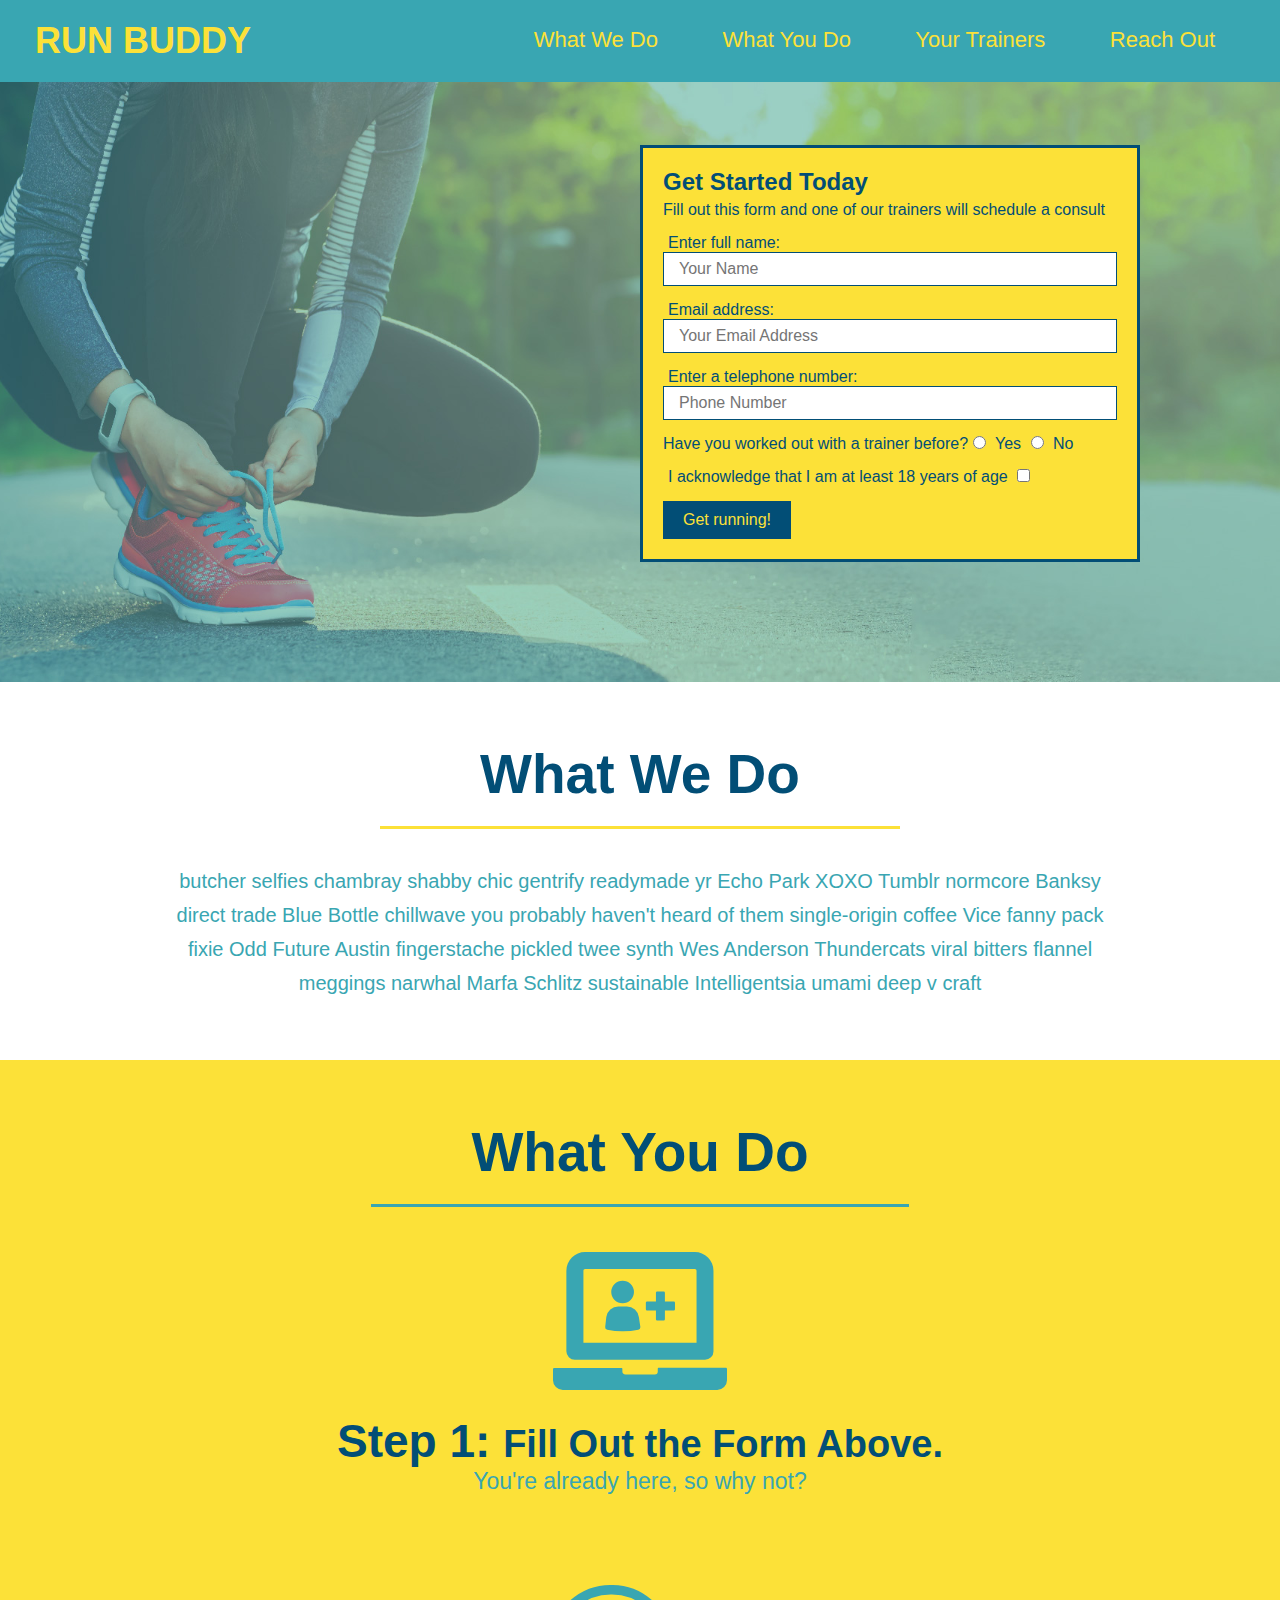
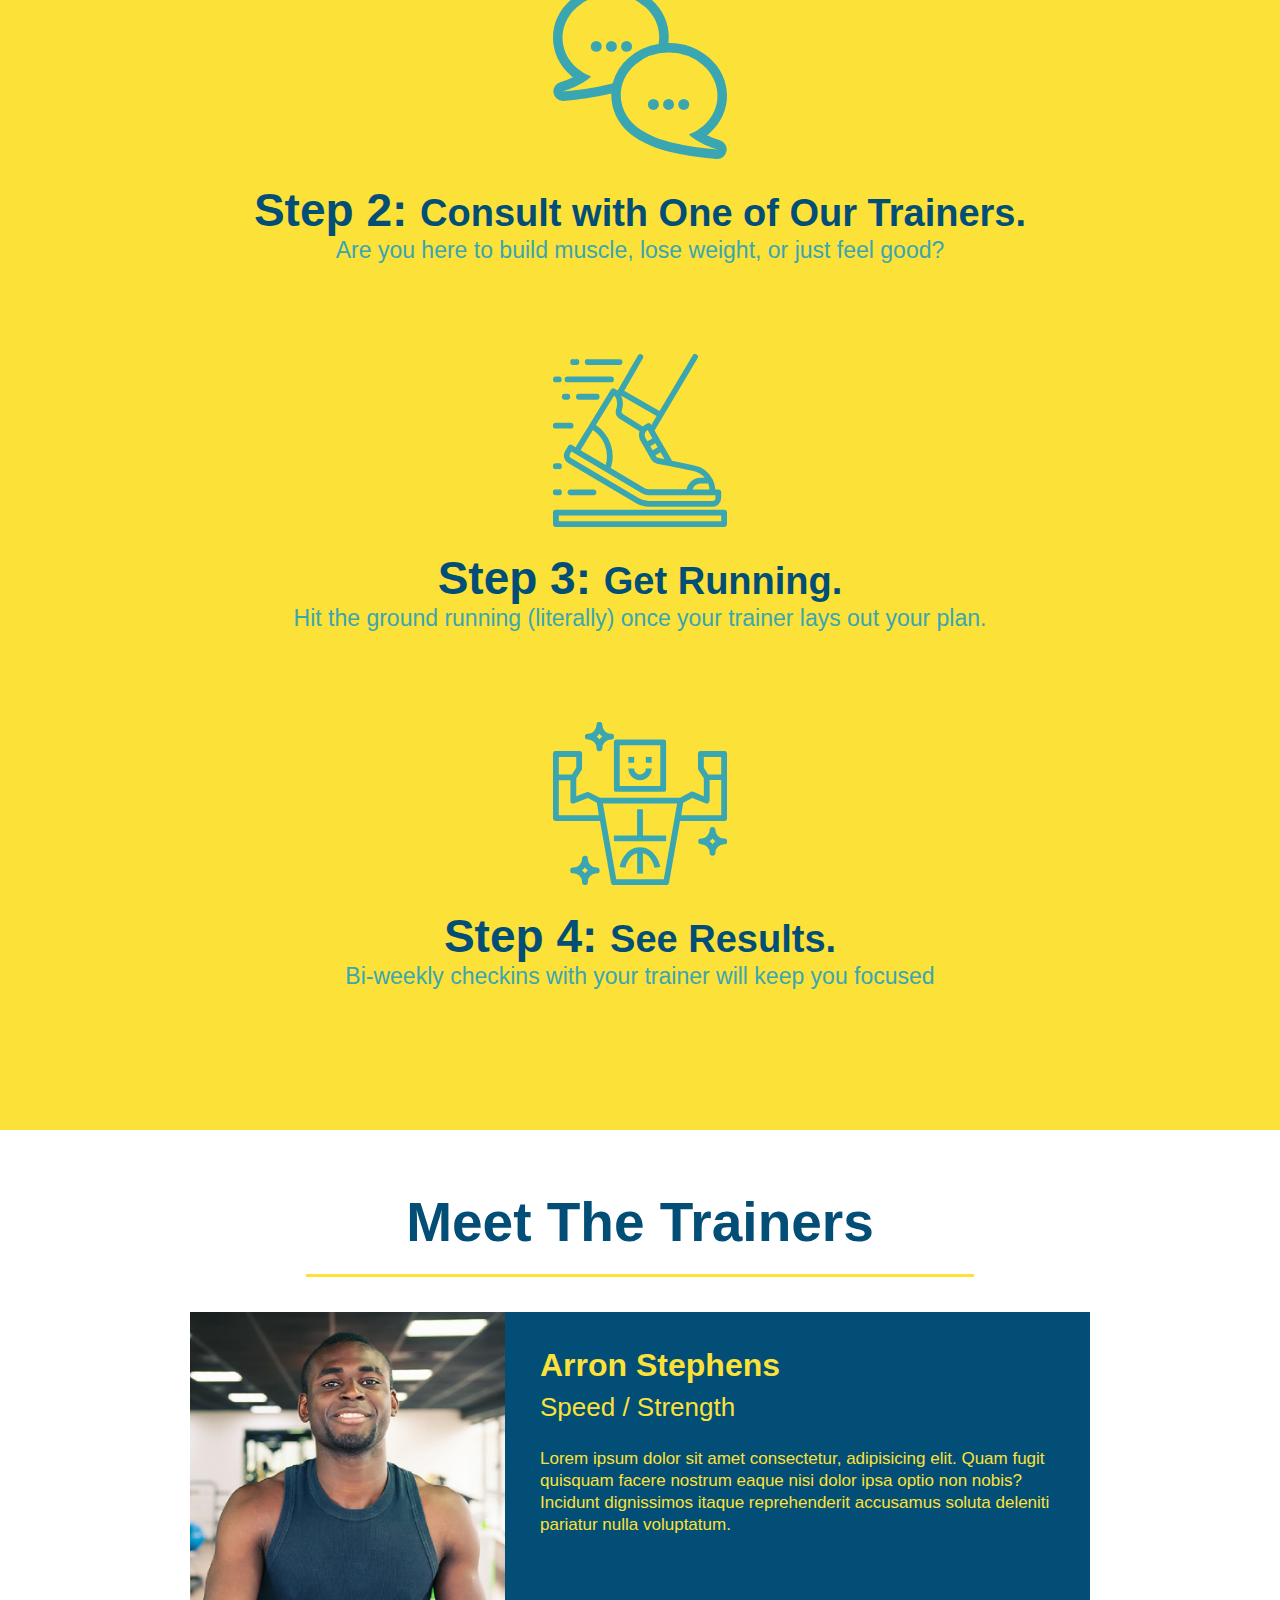
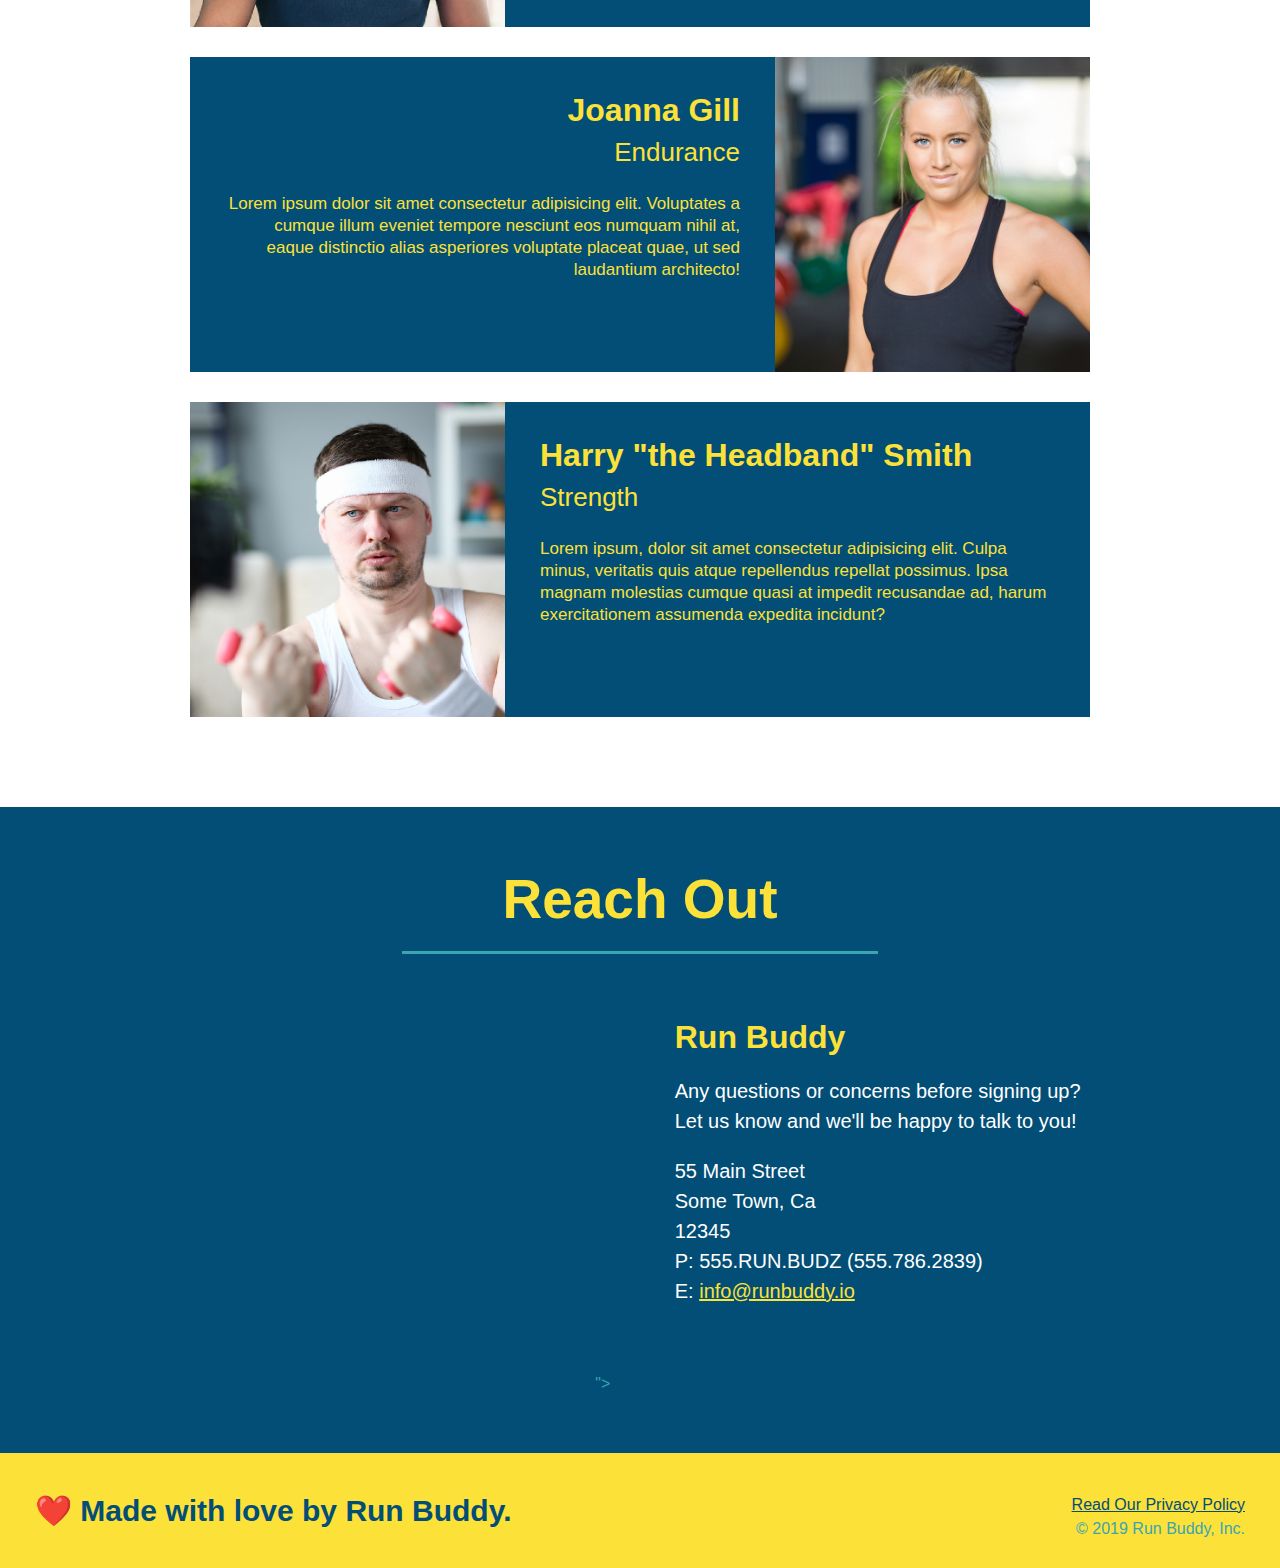
==== index.html @ d9f372b6 "privacy policy" ====
<!DOCTYPE html>
<html lang="en">

<head>
  <meta charset="UTF-8" />
  <title>Run Buddy</title>
  <link rel="stylesheet" href="./assets/css/style.css" />
</head>

<body>
  <!-- navigation -->
  <header>
    <h1>
      <a href="/">
        RUN BUDDY
      </a>
    </h1>
    <nav>
      <!-- Unordered list element -->
      <ul>
        <!-- List item element-->
        <li>
          <!-- Anchor element -->
          <a href="#what-we-do">What We Do</a>
        </li>
        <li>
          <a href="#what-you-do">What You Do</a>
        </li>
        <li>
          <a href="#your-trainers">Your Trainers</a>
        </li>
        <li>
          <a href="#reach-out">Reach Out</a>
        </li>
      </ul>
    </nav>
  </header>

  <!-- hero/jumbotron -->
  <section class="hero">
    <div class="hero-form">
      <h3>Get Started Today</h3>
      <p>Fill out this form and one of our trainers will schedule a consult</p>
      <form>
        <label for="name">Enter full name:</label>
        <input class="form-input" type="text" placeholder="Your Name" name="name" id="name" />
        <label for="email">Email address:</label>
        <input class="form-input" type="email" placeholder="Your Email Address" name="email" id="email" />
        <label for="phone">Enter a telephone number:</label>
        <input class="form-input" type="tel" placeholder="Phone Number" name="phone" id="phone" />
        <p>
          Have you worked out with a trainer before?
          <input type="radio" name="trainer-confirm" id="trainer-yes" />
          <label for="trainer-yes">Yes</label>
          <input type="radio" name="trainer-confirm" id="trainer-no" />
          <label for="trainer-no">No</label>
        </p>
        <p>
          <label for="checkbox">
            I acknowledge that I am at least 18 years of age
          </label>
          <input type="checkbox" name="age-confirm" id="checkbox" />
        </p>
        <button type="submit">
          Get running!
        </button>
      </form>
    </div>
  </section>

  <!-- "what we do" section -->
  <section id="what-we-do" class="intro">
    <h2 class="section-title primary-border">What We Do</h2>
    <p>
      butcher selfies chambray shabby chic gentrify readymade yr Echo Park XOXO Tumblr normcore Banksy direct trade Blue
      Bottle chillwave you probably haven't heard of them single-origin coffee Vice fanny pack fixie Odd Future Austin
      fingerstache pickled twee synth Wes Anderson Thundercats viral bitters flannel meggings narwhal Marfa Schlitz
      sustainable Intelligentsia umami deep v craft
    </p>
  </section>

  <!-- "what you do" section -->
  <section id="what-you-do" class="steps">

    <h2 class="section-title secondary-border">What You Do</h2>

    <div>
      <img src="./assets/images/step-1.svg" alt="" />
      <h3>Step 1: <span>Fill Out the Form Above.</span></h3>
      <p>
        You're already here, so why not?
      </p>
    </div>

    <div>
      <img src="./assets/images/step-2.svg" alt="" />
      <h3>Step 2: <span>Consult with One of Our Trainers.</span></h3>
      <p>
        Are you here to build muscle, lose weight, or just feel good?
      </p>
    </div>

    <div>
      <img src="./assets/images/step-3.svg" alt="" />
      <h3>Step 3: <span>Get Running.</span></h3>
      <p>
        Hit the ground running (literally) once your trainer lays out your plan.
      </p>
    </div>

    <div>
      <img src="./assets/images/step-4.svg" alt="" />
      <h3>Step 4: <span>See Results.</span></h3>
      <p>
        Bi-weekly checkins with your trainer will keep you focused
      </p>
    </div>

  </section>

  <!-- "meet the trainers" section -->
  <section id="your-trainers" class="trainers">
    <h2 class="section-title primary-border">Meet The Trainers</h2>
    <!--First trainer-->
    <article class="trainer">
      <img src="./assets/images/trainer-1.jpg" alt="Arron Stephens in his workout clothes, ready to pump iron" />
      <div class="trainer-bio text-left">
        <h3>Arron Stephens</h3>
        <h4>Speed / Strength</h4>
        <p>
          Lorem ipsum dolor sit amet consectetur, adipisicing elit. Quam fugit quisquam facere nostrum eaque nisi dolor
          ipsa optio non nobis? Incidunt dignissimos itaque reprehenderit accusamus soluta deleniti pariatur nulla
          voluptatum.
        </p>
      </div>
    </article>

    <!--Second trainer-->
    <article class="trainer">
      <div class="trainer-bio text-right">
        <h3>Joanna Gill</h3>
        <h4>Endurance</h4>
        <p>
          Lorem ipsum dolor sit amet consectetur adipisicing elit. Voluptates a cumque illum eveniet tempore nesciunt
          eos numquam nihil at, eaque distinctio alias asperiores voluptate placeat quae, ut sed laudantium architecto!
        </p>
      </div>
      <img src="./assets/images/trainer-2.jpg" alt="Joanna Gill cooling off after a workout" />
    </article>

    <!--Third trainer-->
    <article class="trainer">
      <img src="./assets/images/trainer-3.jpg"
        alt="Harry Smith wearing a headband and lifting comically small pink weights" />
      <div class="trainer-bio text-left">
        <h3>Harry "the Headband" Smith</h3>
        <h4>Strength</h4>
        <p>
          Lorem ipsum, dolor sit amet consectetur adipisicing elit. Culpa minus, veritatis quis atque repellendus
          repellat possimus. Ipsa magnam molestias cumque quasi at impedit recusandae ad, harum exercitationem assumenda
          expedita incidunt?
        </p>
      </div>
    </article>
  </section>

  <!-- "reach out" section -->
  <section id="reach-out" class="contact">
    <h2 class="section-title secondary-border">Reach Out</h2>
    <div class="contact-info">
      <iframe src="https://www.google.com/maps/embed?pb=!1m18!1m12!1m3!1d2803.2314658592586!2d-75.63583408424937!3d45.36432404812289!2m3!1f0!2f0!3f0!3m2!1i1024!2i768!4f13.1!3m3!1m2!1s0x4cce08db2205e9e7%3A0xdeafac55885ccaa5!2s316%20Lorry%20Greenberg%20Dr%2C%20Ottawa%2C%20ON%20K1T%202P4!5e0!3m2!1sen!2sca!4v1644895163451!5m2!1sen!2sca"
        width="400" height="400" style="border:0;" allowfullscreen="" loading="lazy">
      </iframe>">
      <div>
        <h3>Run Buddy</h3>
        <p>
          Any questions or concerns before signing up?
          <br />
          Let us know and we'll be happy to talk to you!
        </p>
        <address>
          55 Main Street <br />
          Some Town, Ca <br />
          12345<br />
          P: 555.RUN.BUDZ (555.786.2839)<br/>
          E: <a href="mailto:info@runbuddy.io">info@runbuddy.io</a>
        </address>
      </div>
    </div>
  </section>

  <!-- footer -->
  <footer>
    <h2>❤️ Made with love by Run Buddy.</h2>
    <div>
      <a href="./privacy-policy.html">Read Our Privacy Policy</a><br />
      &copy; 2019 Run Buddy, Inc.
    </div>
  </footer>
</body>

</html>
---- assets/css/style.css ----
* {
  margin: 0;
  padding: 0;
  box-sizing: border-box;
}

body {
  /* more on this crazy alphanumerical value in a minute! */
  color: #39a6b2;
  font-family: Helvetica, Arial, sans-serif;
}

/* apply styles to <header> */
header {
  padding: 20px 35px;
  background-color: #39a6b2;
}

header h1 {
  font-weight: bold;
  font-size: 36px;
  color: #fce138;
  margin: 0;
  display: inline;
}
header a {
  text-decoration: none;
  color: #fce138;
}

header nav {
  float: right;
  margin: 7px 0;
}

header nav ul li {
  display: inline;
}

header nav ul li a {
  margin: 0 30px;
  font-weight: lighter;
  font-size: 22px;
}

footer {
  background: #fce138;
  width: 100%;
  padding: 40px 35px;
}

footer h2 {
  display: inline;
  color: #024e76;
  font-size: 30px;
  margin: 0;
}

footer div {
  float: right;
  line-height: 1.5;
  text-align: right;
}

footer a {
  color: #024e76;
}

section {
  padding: 60px;
}

/* Hero Style Start */
.hero {
  background-image: url("../images/hero-bg.jpg");
  height: 600px;
  background-size: cover;
  background-position: center;
  position: relative;
}

.hero-form {
  background-color: #fce138;
  padding: 20px;
  width: 500px;
  color: #024e76;
  border: solid 3px #024e76;
  position: absolute;
  bottom: 120px;
  right: 140px;
}

.hero-form h3 {
   font-size: 24px;
   margin: 0;
}

.hero-form p {
  margin: 5px 0 15px 0;
}

.form-input {
  border: 1px solid #024e76;
  display: block;
  padding: 7px 15px;
  font-size: 16px;
  color: #024e76;
  width: 100%;
  margin-bottom: 15px;
}

.hero-form label {
  margin: 0 5px;
}

.hero-form button {
  color: #fce138;
  background-color: #024e76;
  border: none;
  padding: 10px 20px;
  font-size: 16px;
}

.section-title {
  font-size: 55px;
  color: #024e76;
  margin-bottom: 35px;
  padding: 0 100px 20px 100px;
  display: inline-block;
  border-bottom: 3px solid;
}

.primary-border {
  border-color: #fce138;
}

.secondary-border {
  border-color: #39a6b2;
}


.intro {
  text-align: center;
}

.intro p {
  line-height: 1.7;
  color: #39a6b2;
  width: 80%;
  font-size: 20px;
  margin: 0 auto;
}

.steps {
  text-align: center;
  background: #fce138;
}

.steps div {
  margin-bottom: 80px;
}

.steps img {
  width: 15%;
  margin: 10px 0;
}

.steps h3 {
  color: #024e76;
  font-size: 46px;
  margin-top: 10px;
}

.steps p {
  color: #39a6b2;
  font-size: 23px;
}

.steps span {
  font-size: 38px;
}

.trainers {
  text-align: center;
}

.trainer {
  width: 900px;
  margin: 0 auto 30px auto;
  background: #024e76;
  color: #fce138;
  overflow: auto;
}

.trainer img {
  width: 35%;
  float: left;
}

.trainer-bio {
  padding: 35px;
  float: left;
  width: 65%;
}

.text-left {
  text-align: left;
}

.text-right {
  text-align: right;
}

.trainer-bio h3{
  font-size: 32px;
  margin-bottom: 8px;
}

.trainer-bio h4 {
  font-weight: lighter;
  font-size: 26px;
  margin-bottom: 25px;
}

.trainer-bio p {
  font-size: 17px;
  line-height: 1.3;
}

.contact {
  background: #024e76;
  text-align: center;
}

.contact h2 {
  color: #fce138;
}

.contact-info iframe {
  width: 400px;
  height: 400px;
}

.contact-info div {
  width: 410px;
  display: inline-block;
  vertical-align: top;
  text-align: left;
  margin: 30px 0 0 60px;
  color: white;
}

.contact-info h3 {
  color: #fce138;
  font-size: 32px;
}

.contact-info p, .contact-info address {
  margin: 20px 0;
  line-height: 1.5;
  font-size: 20px;
  font-style: normal;
}

.contact-info a {
  color: #fce138;
}
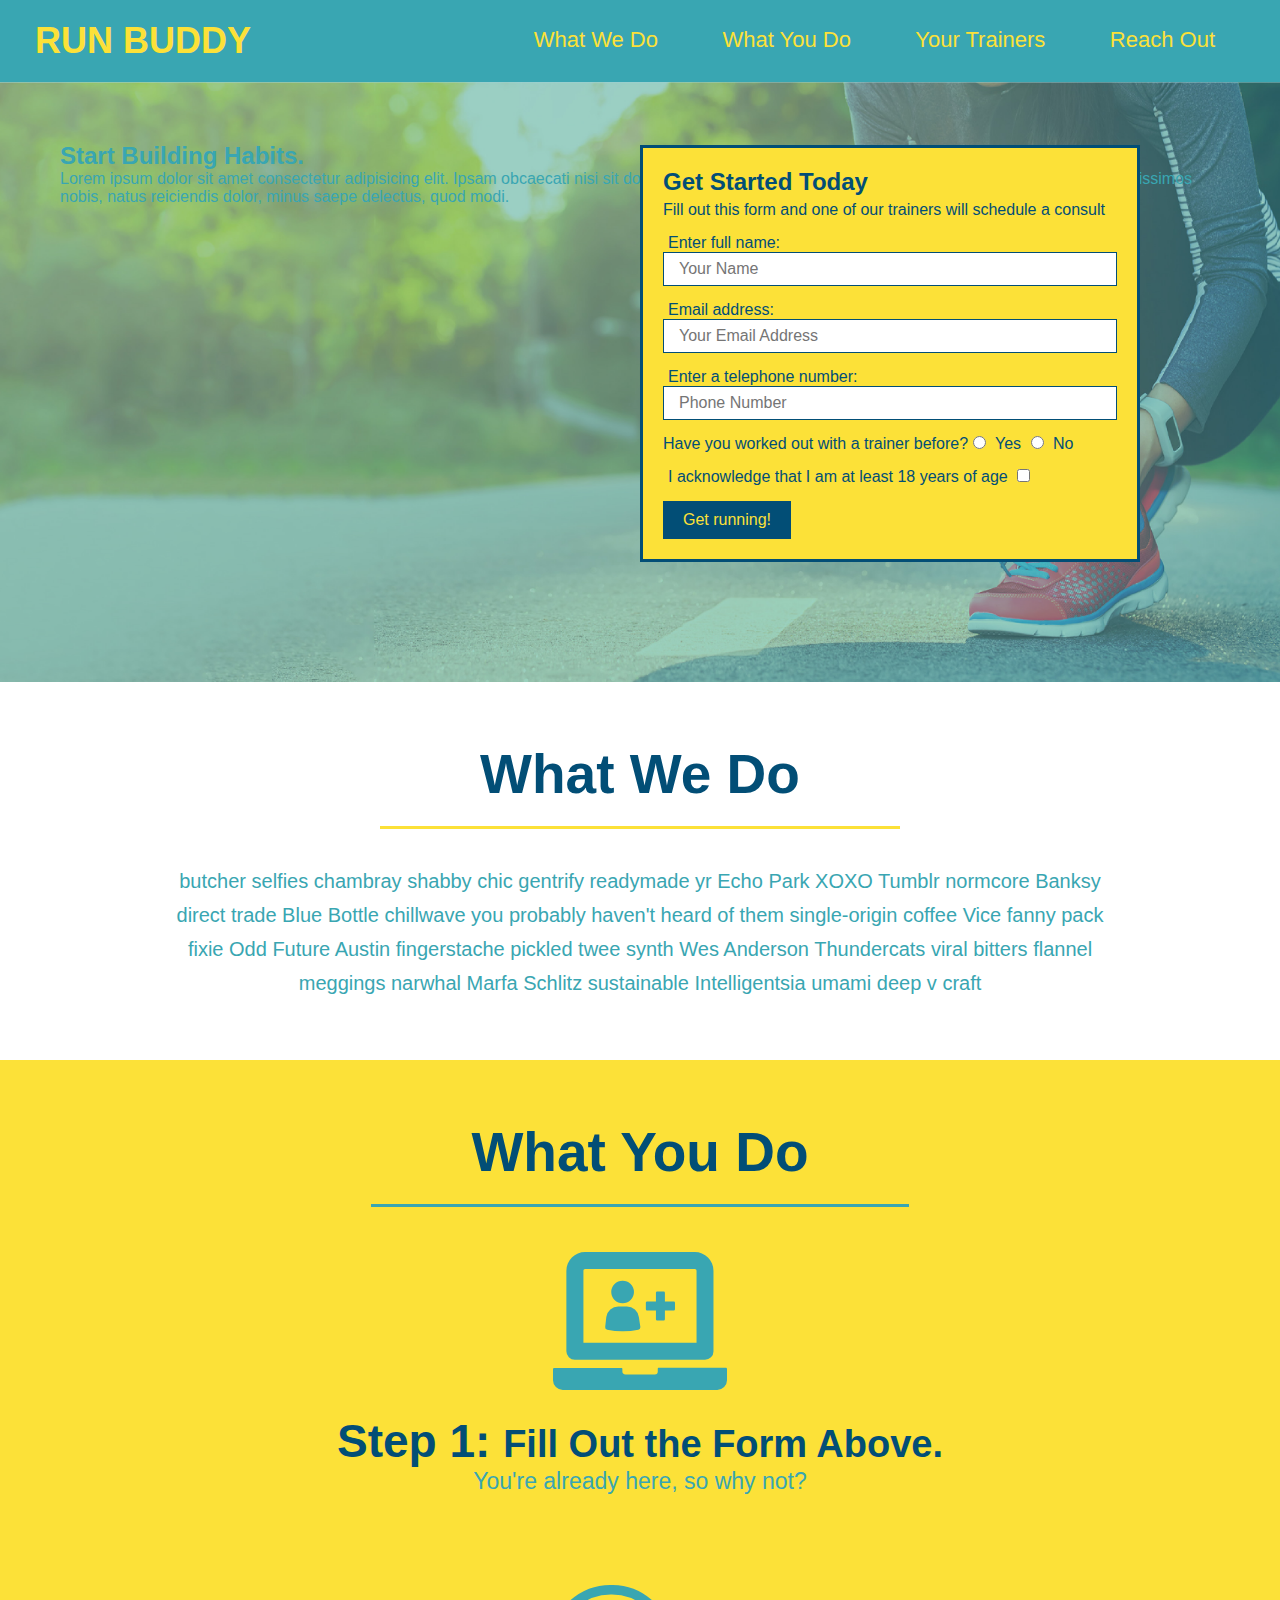
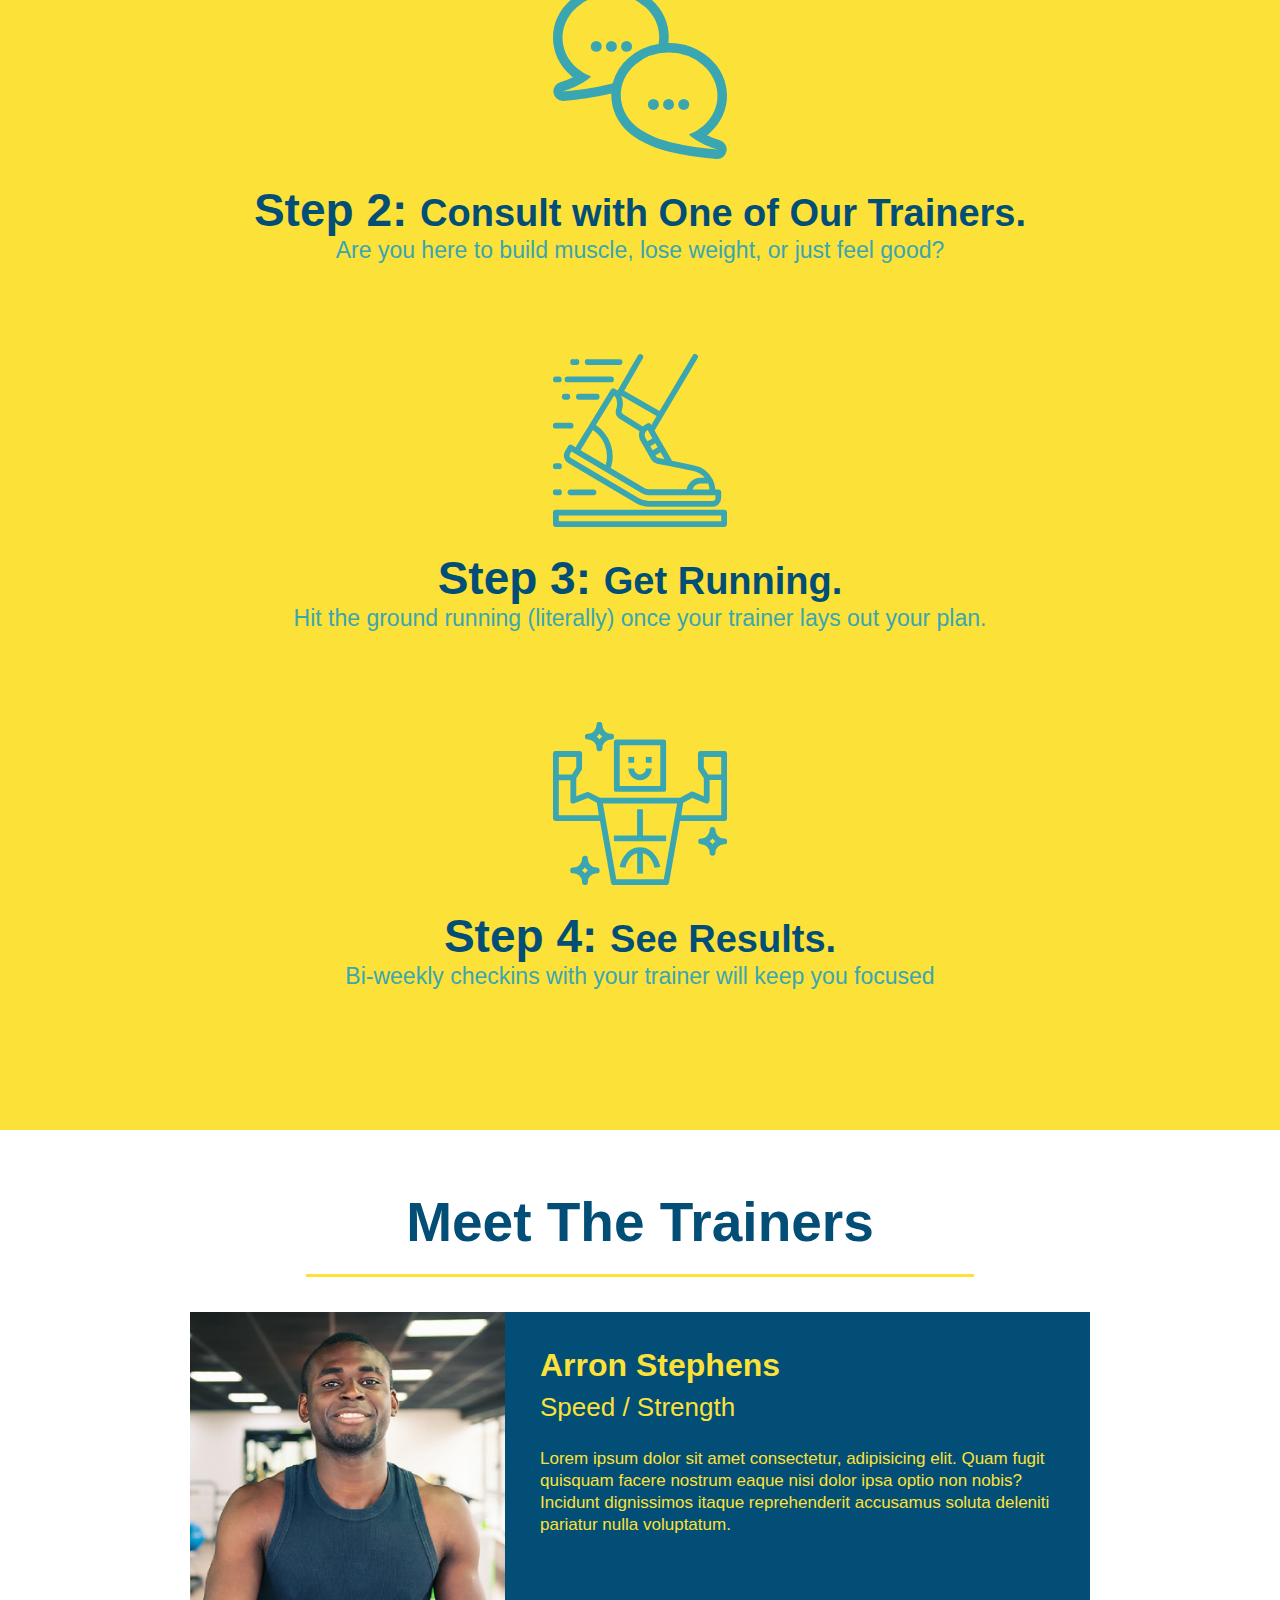
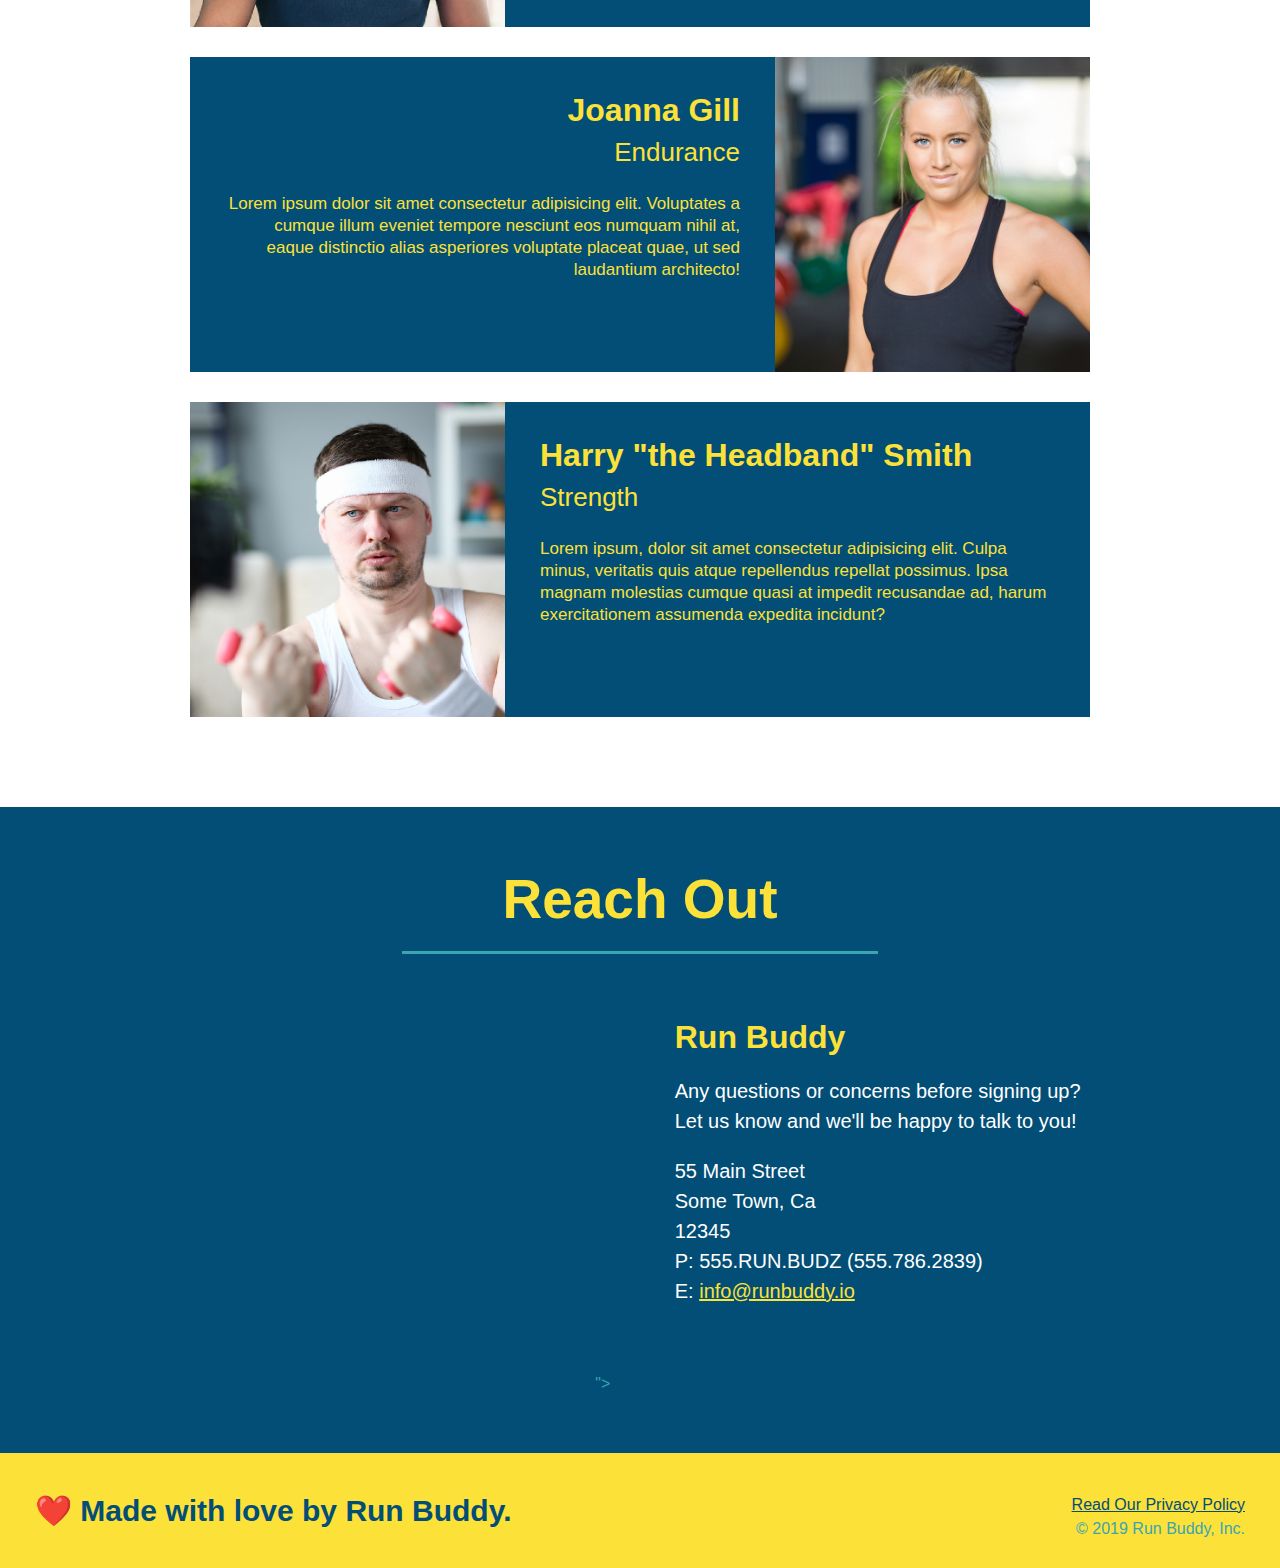
==== commit c874d8f4: "add content to hero, replace image" ====
--- a/index.html
+++ b/index.html
@@ -38,6 +38,14 @@
 
   <!-- hero/jumbotron -->
   <section class="hero">
+    <div class="hero-cta">
+      <h2>Start Building Habits.</h2>
+      <p>
+        Lorem ipsum dolor sit amet consectetur adipisicing elit. Ipsam obcaecati nisi sit dolorem nam tenetur
+        voluptatibus quisquam harum pariatur corporis dignissimos nobis, natus reiciendis dolor, minus saepe delectus,
+        quod modi.
+      </p>
+    </div>
     <div class="hero-form">
       <h3>Get Started Today</h3>
       <p>Fill out this form and one of our trainers will schedule a consult</p>
@@ -168,7 +176,8 @@
   <section id="reach-out" class="contact">
     <h2 class="section-title secondary-border">Reach Out</h2>
     <div class="contact-info">
-      <iframe src="https://www.google.com/maps/embed?pb=!1m18!1m12!1m3!1d2803.2314658592586!2d-75.63583408424937!3d45.36432404812289!2m3!1f0!2f0!3f0!3m2!1i1024!2i768!4f13.1!3m3!1m2!1s0x4cce08db2205e9e7%3A0xdeafac55885ccaa5!2s316%20Lorry%20Greenberg%20Dr%2C%20Ottawa%2C%20ON%20K1T%202P4!5e0!3m2!1sen!2sca!4v1644895163451!5m2!1sen!2sca"
+      <iframe
+        src="https://www.google.com/maps/embed?pb=!1m18!1m12!1m3!1d2803.2314658592586!2d-75.63583408424937!3d45.36432404812289!2m3!1f0!2f0!3f0!3m2!1i1024!2i768!4f13.1!3m3!1m2!1s0x4cce08db2205e9e7%3A0xdeafac55885ccaa5!2s316%20Lorry%20Greenberg%20Dr%2C%20Ottawa%2C%20ON%20K1T%202P4!5e0!3m2!1sen!2sca!4v1644895163451!5m2!1sen!2sca"
         width="400" height="400" style="border:0;" allowfullscreen="" loading="lazy">
       </iframe>">
       <div>
@@ -182,7 +191,7 @@
           55 Main Street <br />
           Some Town, Ca <br />
           12345<br />
-          P: 555.RUN.BUDZ (555.786.2839)<br/>
+          P: 555.RUN.BUDZ (555.786.2839)<br />
           E: <a href="mailto:info@runbuddy.io">info@runbuddy.io</a>
         </address>
       </div>
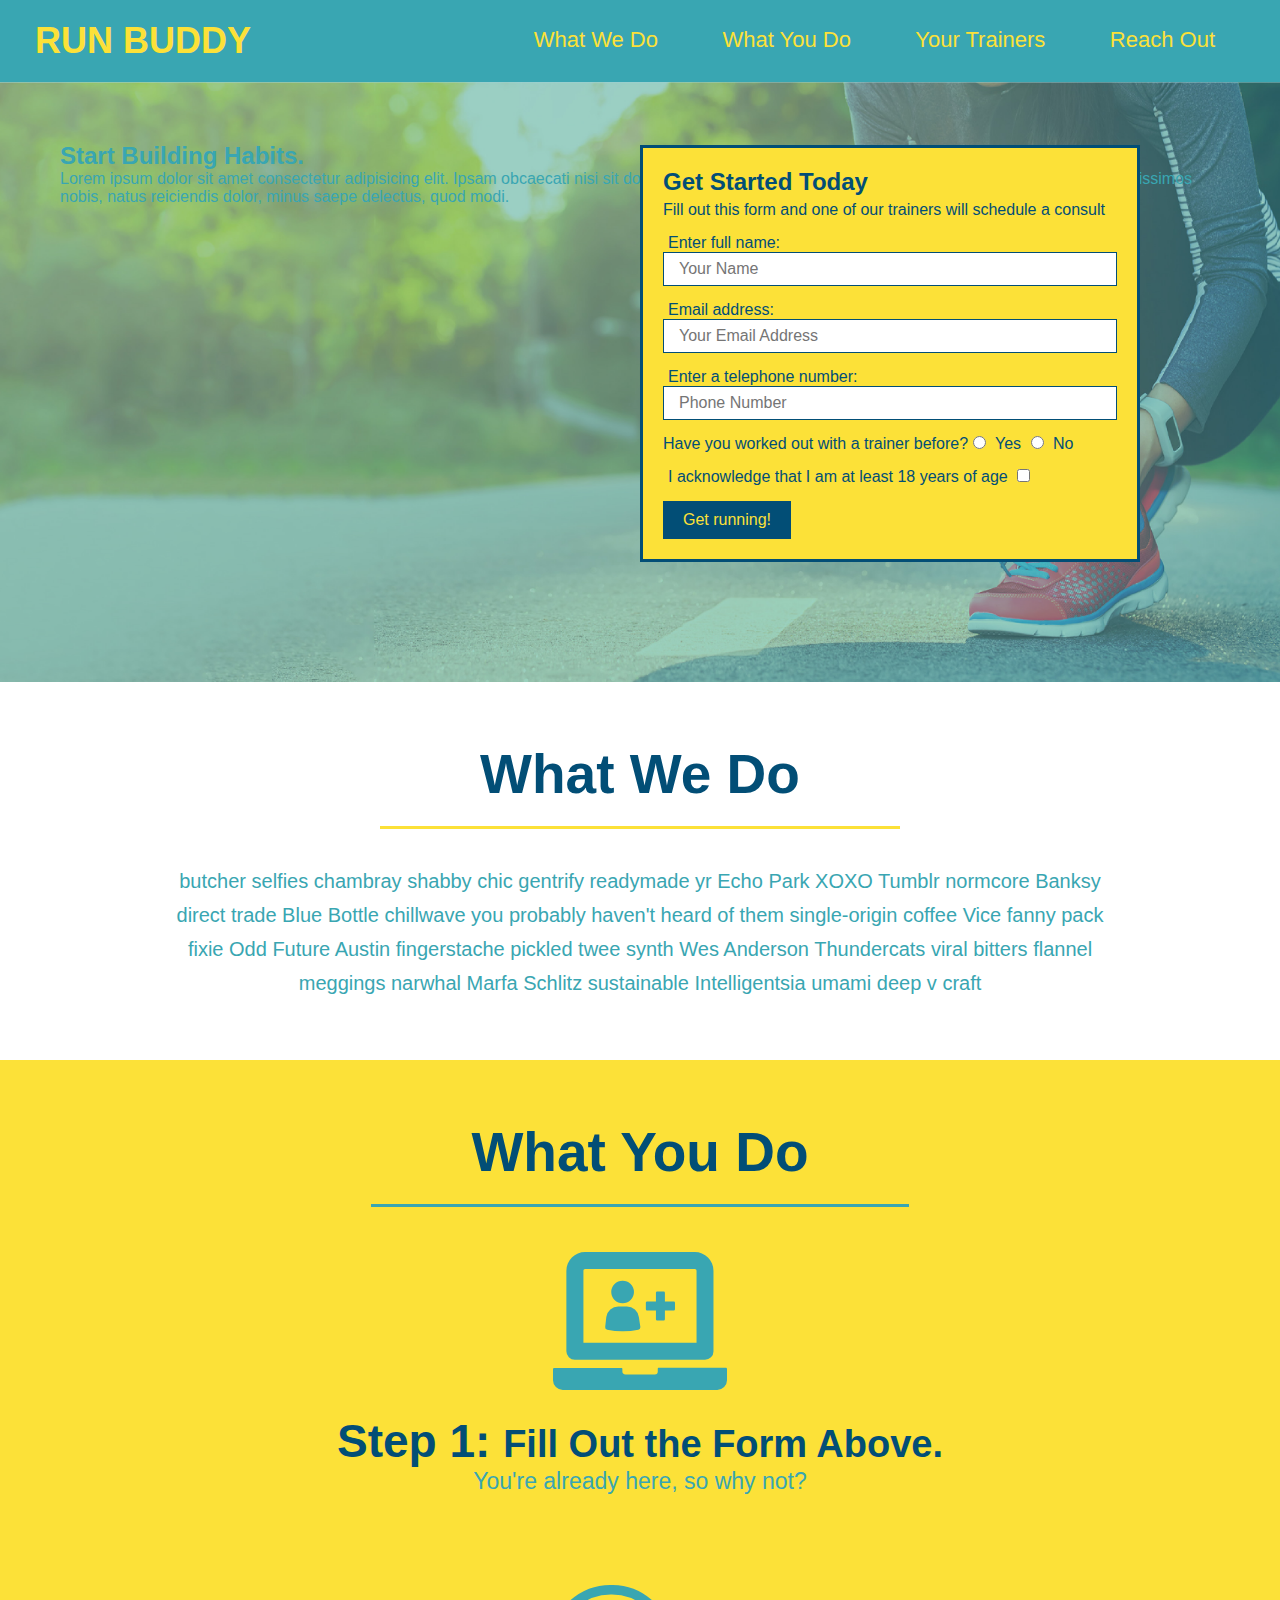
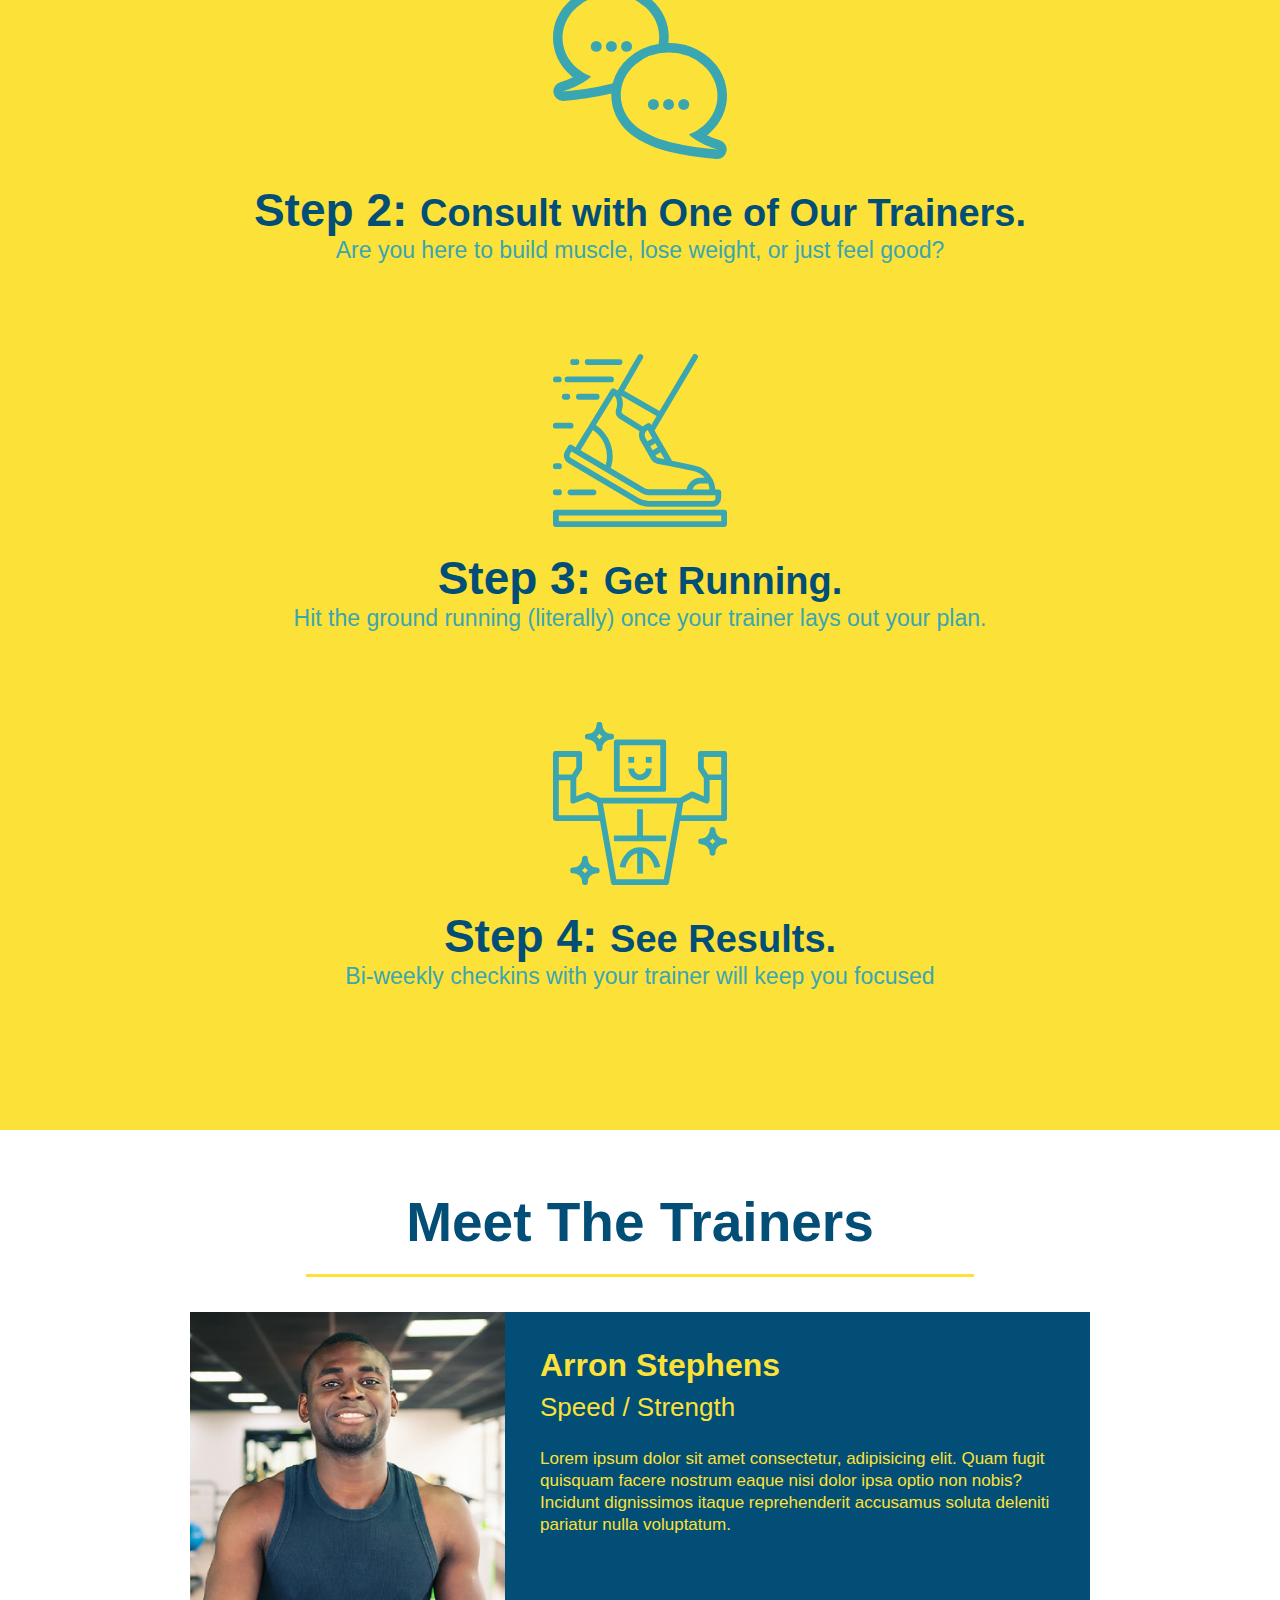
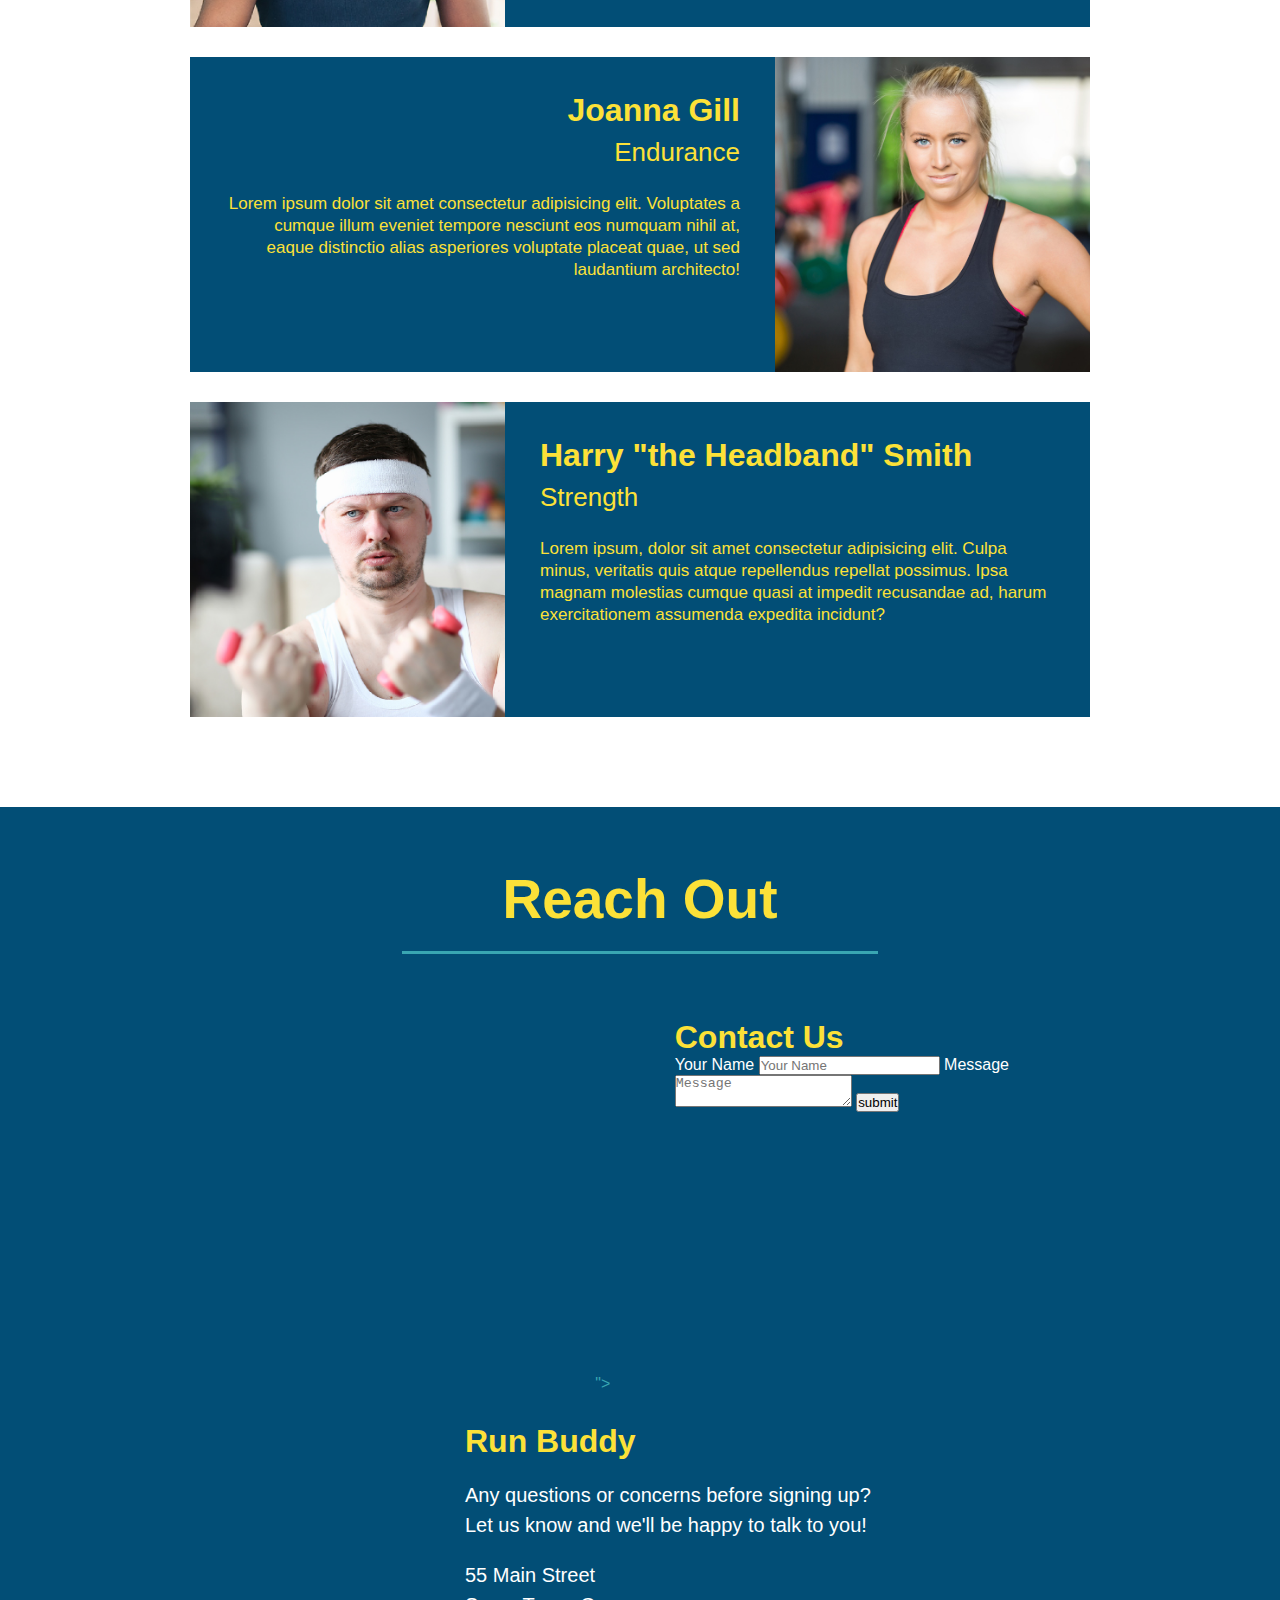
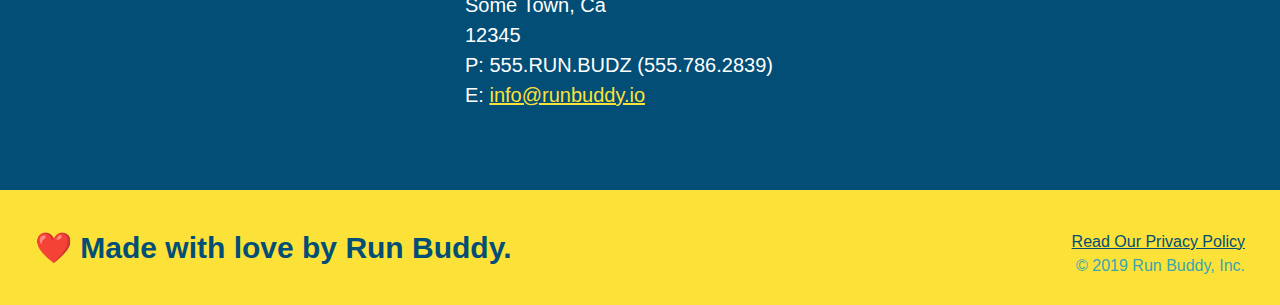
==== commit 94991412: "add contact form" ====
--- a/index.html
+++ b/index.html
@@ -180,6 +180,18 @@
         src="https://www.google.com/maps/embed?pb=!1m18!1m12!1m3!1d2803.2314658592586!2d-75.63583408424937!3d45.36432404812289!2m3!1f0!2f0!3f0!3m2!1i1024!2i768!4f13.1!3m3!1m2!1s0x4cce08db2205e9e7%3A0xdeafac55885ccaa5!2s316%20Lorry%20Greenberg%20Dr%2C%20Ottawa%2C%20ON%20K1T%202P4!5e0!3m2!1sen!2sca!4v1644895163451!5m2!1sen!2sca"
         width="400" height="400" style="border:0;" allowfullscreen="" loading="lazy">
       </iframe>">
+      <div class = "contact-form">
+        <h3>Contact Us</h3>
+        <form>
+          <label for="contact-name">Your Name</label>
+          <input type="text" id="contact-name" placeholder="Your Name" />
+
+          <label for="contact-message">Message</label>
+          <textarea id="contact-message" placeholder="Message"></textarea>
+
+          <button type="submit">submit</button>
+        </form>
+      </div>
       <div>
         <h3>Run Buddy</h3>
         <p>
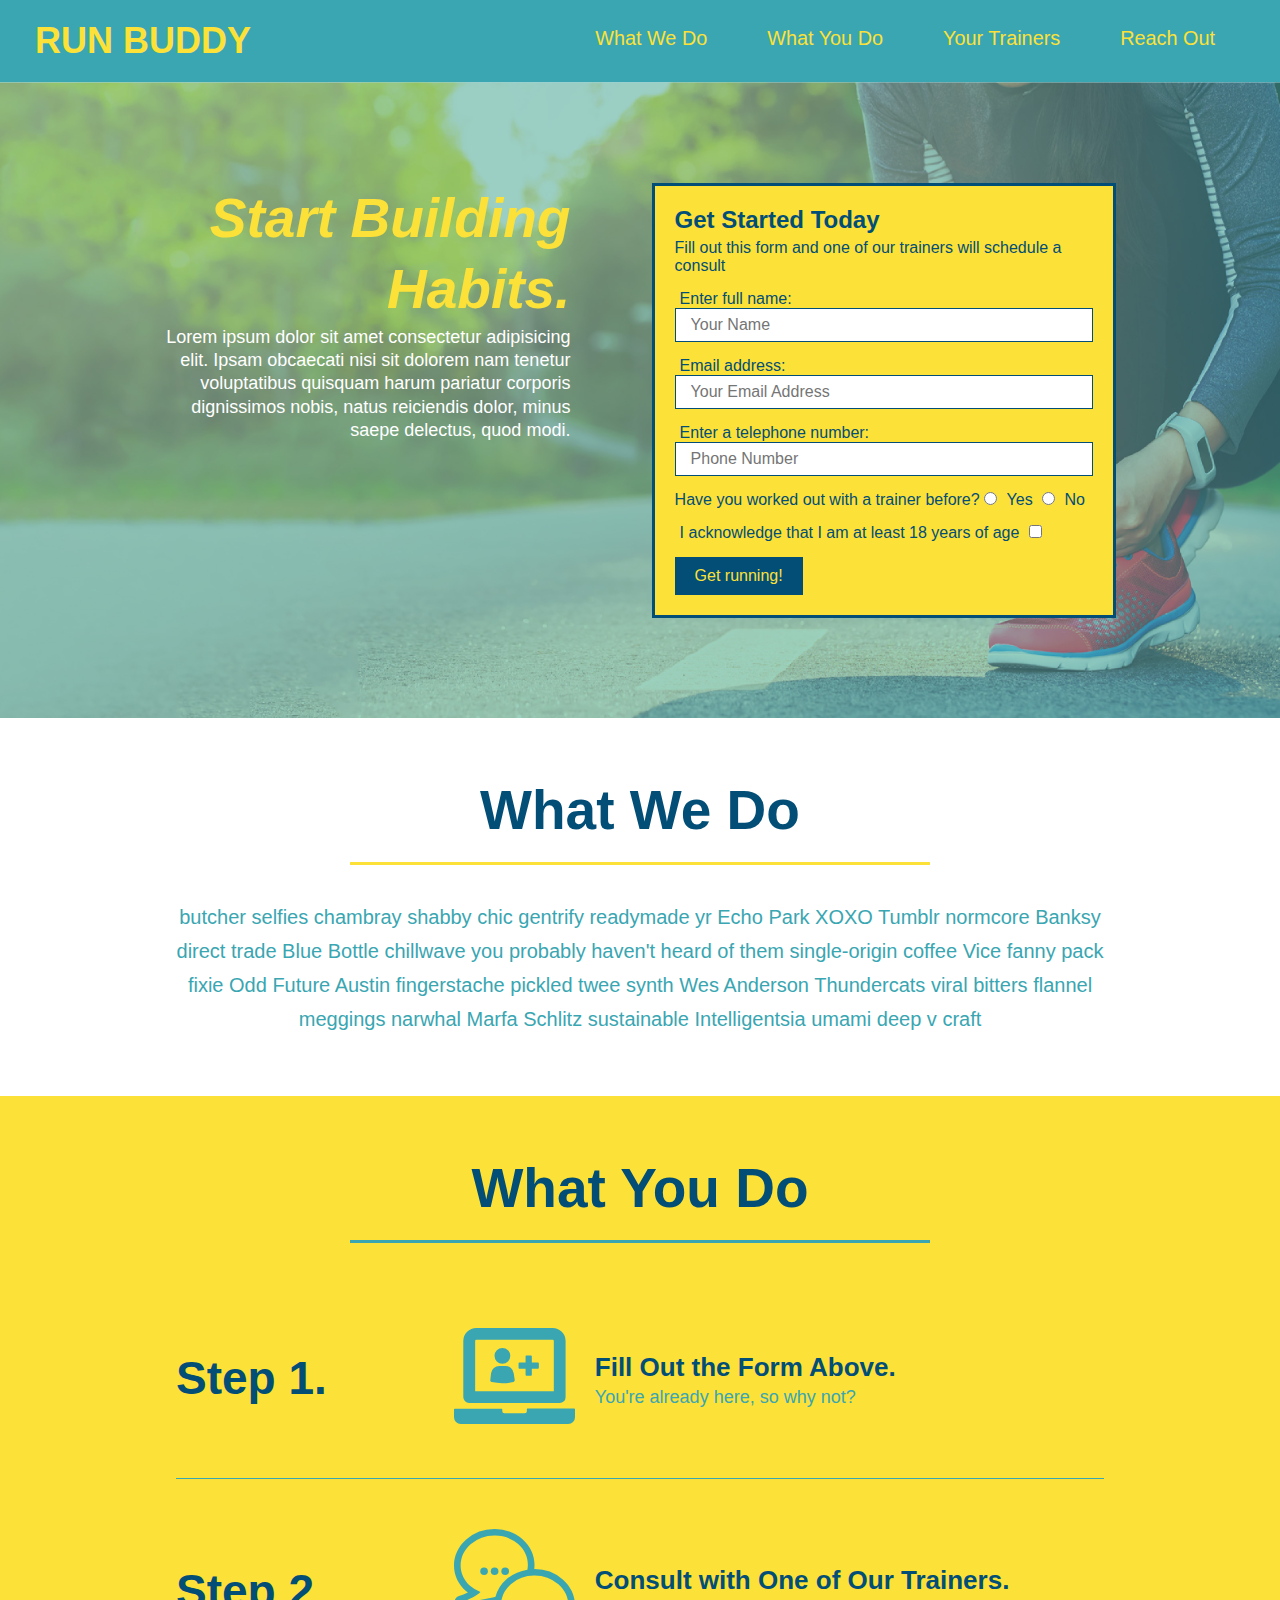
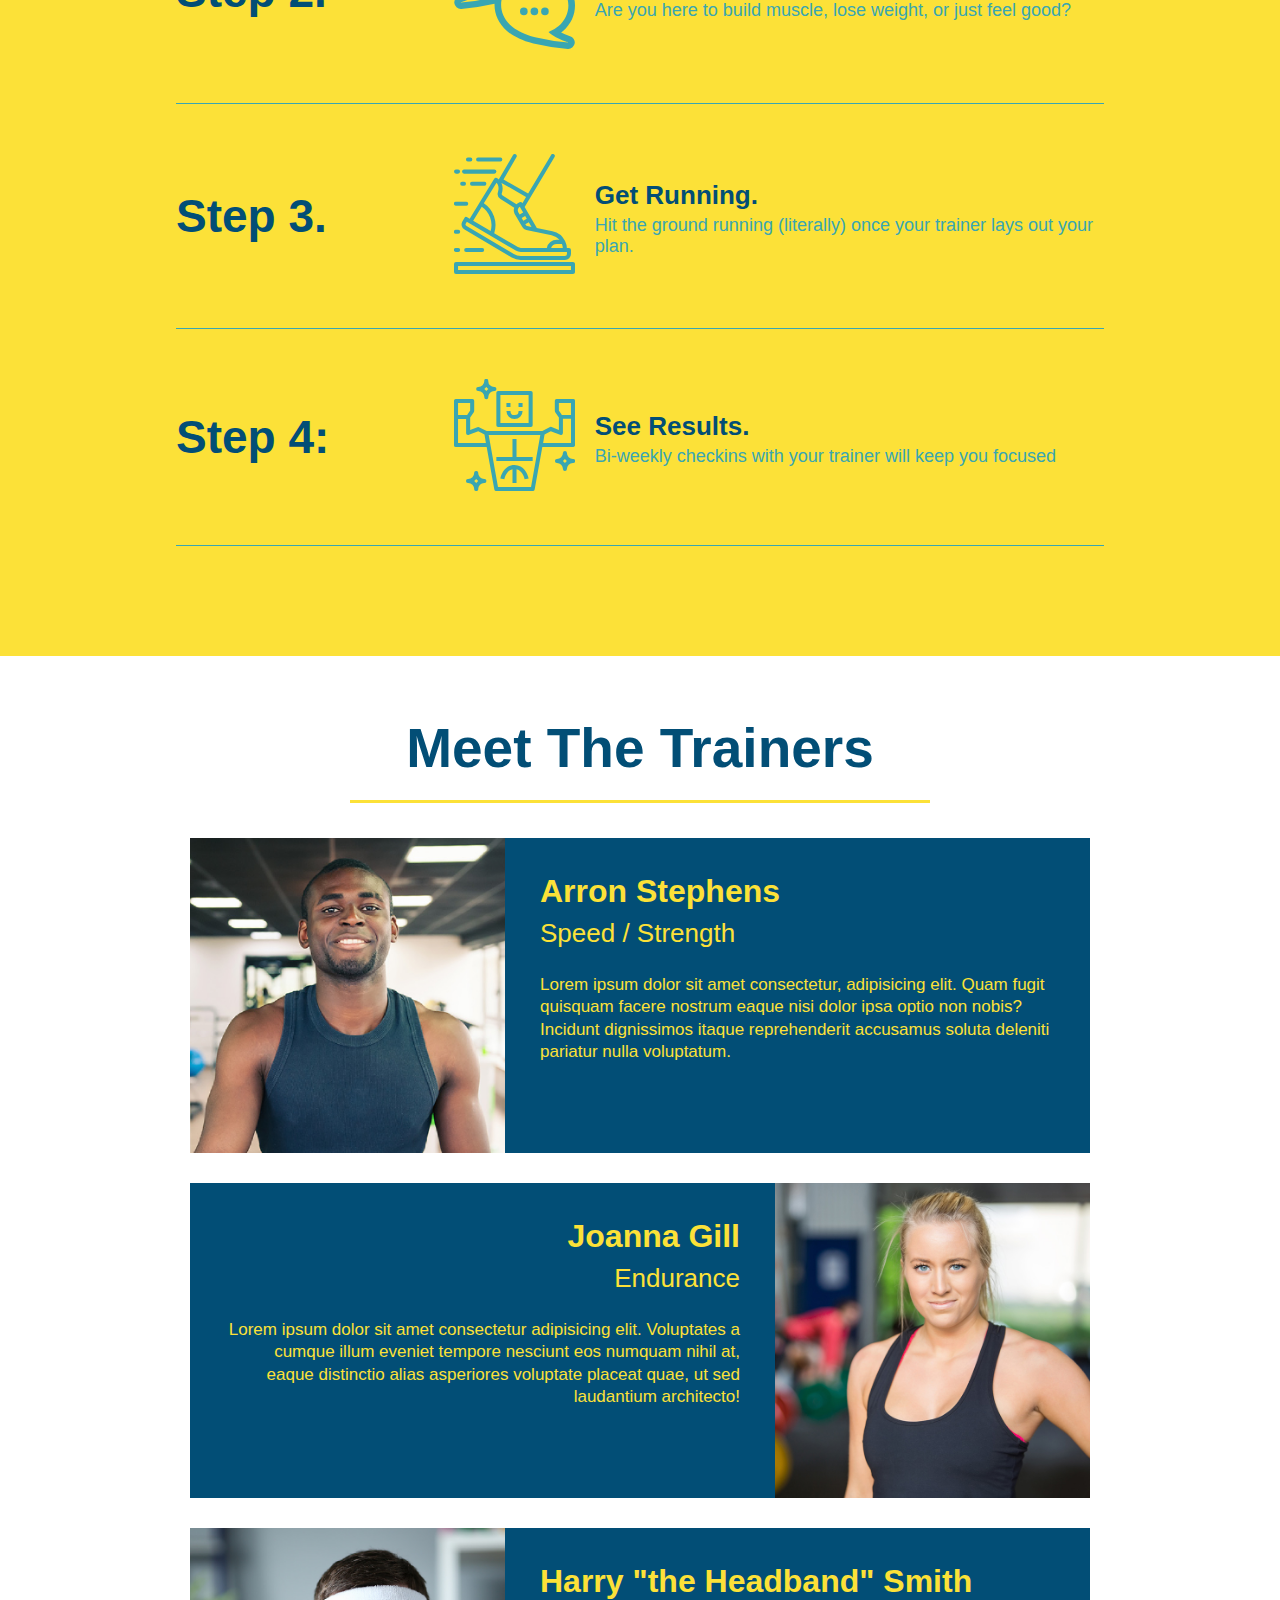
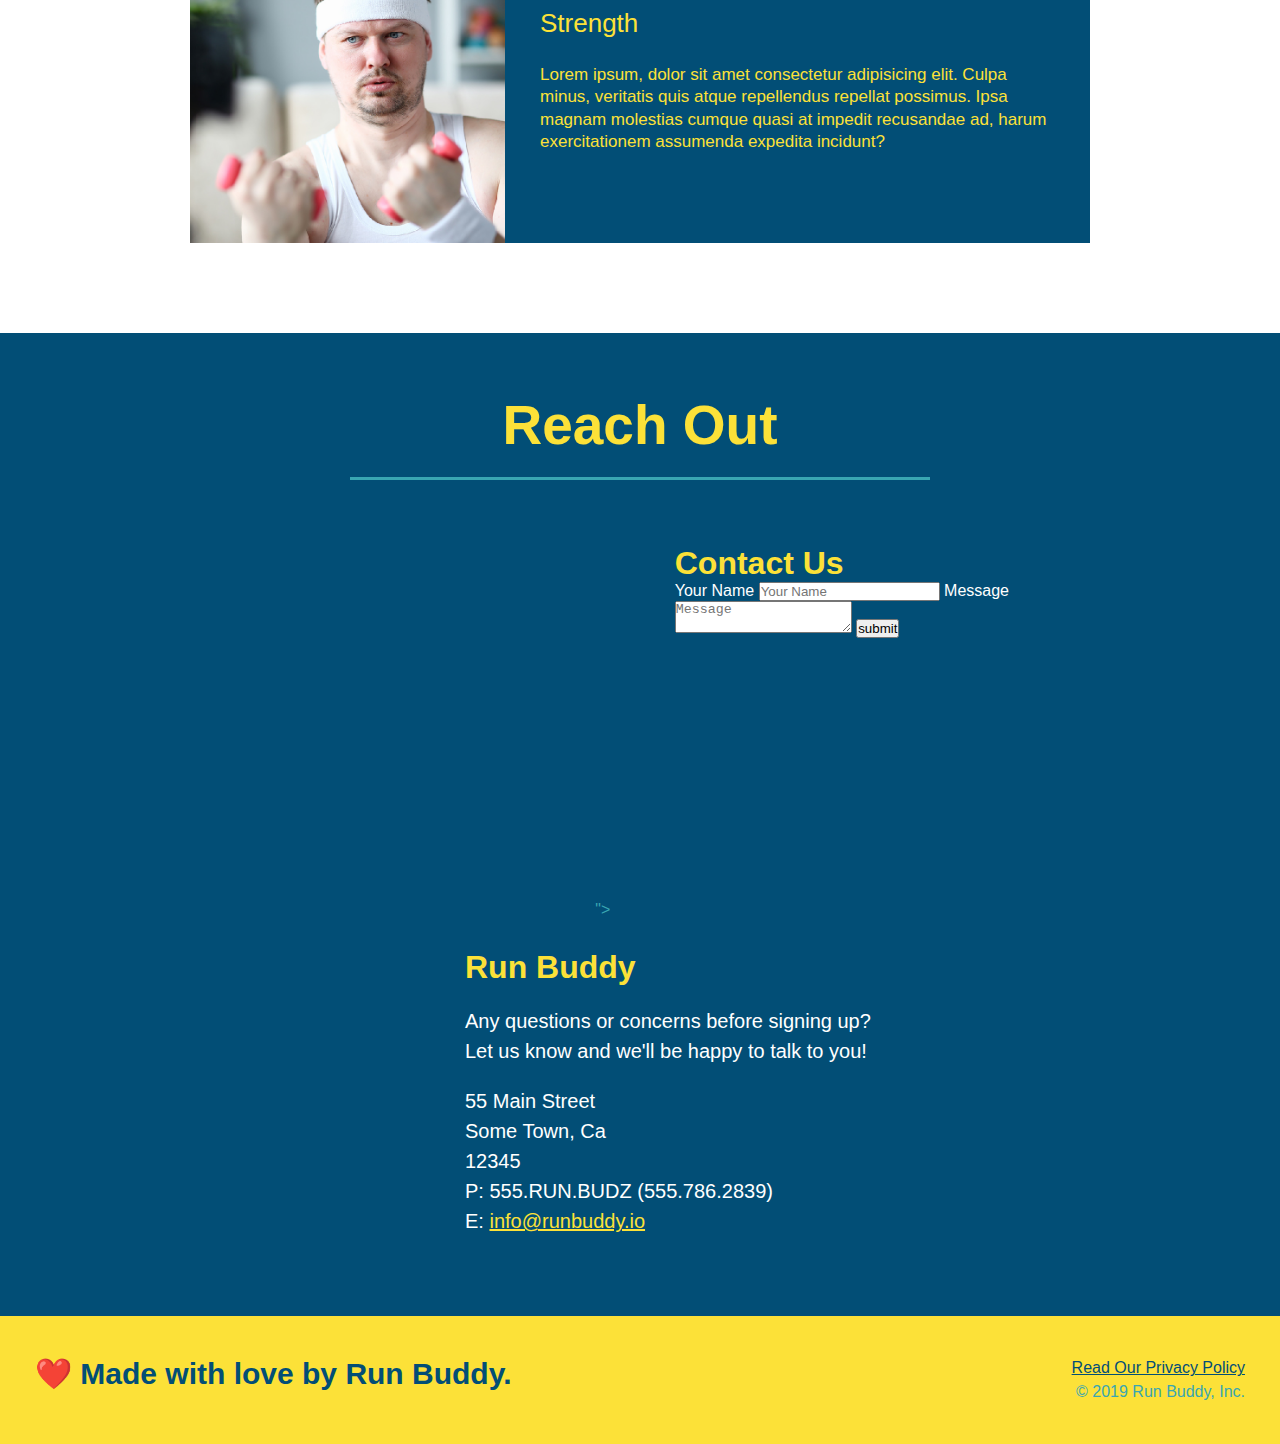
==== commit 040bbe3a: "add flexbox to the steps" ====
--- a/index.html
+++ b/index.html
@@ -78,57 +78,84 @@
 
   <!-- "what we do" section -->
   <section id="what-we-do" class="intro">
-    <h2 class="section-title primary-border">What We Do</h2>
-    <p>
-      butcher selfies chambray shabby chic gentrify readymade yr Echo Park XOXO Tumblr normcore Banksy direct trade Blue
-      Bottle chillwave you probably haven't heard of them single-origin coffee Vice fanny pack fixie Odd Future Austin
-      fingerstache pickled twee synth Wes Anderson Thundercats viral bitters flannel meggings narwhal Marfa Schlitz
-      sustainable Intelligentsia umami deep v craft
-    </p>
+    <div class="flex-row">
+      <h2 class="section-title primary-border">What We Do</h2>
+    </div>
+    <div class="flex-row">
+      <p>
+        butcher selfies chambray shabby chic gentrify readymade yr Echo Park XOXO Tumblr normcore Banksy direct trade Blue
+        Bottle chillwave you probably haven't heard of them single-origin coffee Vice fanny pack fixie Odd Future Austin
+        fingerstache pickled twee synth Wes Anderson Thundercats viral bitters flannel meggings narwhal Marfa Schlitz
+        sustainable Intelligentsia umami deep v craft
+      </p>
+    </div>
   </section>
 
   <!-- "what you do" section -->
   <section id="what-you-do" class="steps">
-
-    <h2 class="section-title secondary-border">What You Do</h2>
-
-    <div>
-      <img src="./assets/images/step-1.svg" alt="" />
-      <h3>Step 1: <span>Fill Out the Form Above.</span></h3>
-      <p>
-        You're already here, so why not?
-      </p>
-    </div>
-
-    <div>
-      <img src="./assets/images/step-2.svg" alt="" />
-      <h3>Step 2: <span>Consult with One of Our Trainers.</span></h3>
-      <p>
-        Are you here to build muscle, lose weight, or just feel good?
-      </p>
-    </div>
-
-    <div>
-      <img src="./assets/images/step-3.svg" alt="" />
-      <h3>Step 3: <span>Get Running.</span></h3>
-      <p>
-        Hit the ground running (literally) once your trainer lays out your plan.
-      </p>
-    </div>
-
-    <div>
-      <img src="./assets/images/step-4.svg" alt="" />
-      <h3>Step 4: <span>See Results.</span></h3>
-      <p>
-        Bi-weekly checkins with your trainer will keep you focused
-      </p>
+    <div class="flex-row">
+      <h2 class="section-title secondary-border">What You Do</h2>
+    </div>
+
+    <div class="step">
+      <h3>Step 1.</h3>
+        <div class="step-info">
+          <div class="step-img"> 
+            <img src="./assets/images/step-1.svg" alt="" />
+          </div>
+          <div class="step-text">
+            <h4>Fill Out the Form Above.</h4>
+            <p>You're already here, so why not?</p>
+          </div>
+        </div>
+    </div>
+
+    <div class="step">
+      <h3>Step 2.</h3>
+      <div class="step-info">
+        <div class="step-img">
+          <img src="./assets/images/step-2.svg" alt="" />
+        </div>
+        <div class="step-text">
+          <h4>Consult with One of Our Trainers.</h4>
+          <p>Are you here to build muscle, lose weight, or just feel good?</p>
+        </div>
+      </div>
+    </div>
+
+    <div class="step">
+      <h3>Step 3.</h3>
+      <div class="step-info">
+        <div class="step-img">
+          <img src="./assets/images/step-3.svg" alt="" />
+        </div>
+        <div class="step-text">
+          <h4>Get Running.</h4>
+          <p>Hit the ground running (literally) once your trainer lays out your plan.</p>          
+        </div>
+      </div>
+    </div>
+
+    <div class="step">
+      <h3>Step 4: </h3>
+      <div class="step-info">
+        <div class="step-img">
+          <img src="./assets/images/step-4.svg" alt="" />
+        </div>
+        <div class="step-text">
+          <h4>See Results.</h4>
+          <p>Bi-weekly checkins with your trainer will keep you focused</p>
+        </div>
+      </div>
     </div>
 
   </section>
 
   <!-- "meet the trainers" section -->
   <section id="your-trainers" class="trainers">
-    <h2 class="section-title primary-border">Meet The Trainers</h2>
+    <div class="flex-row">
+      <h2 class="section-title primary-border">Meet The Trainers</h2>
+    </div>
     <!--First trainer-->
     <article class="trainer">
       <img src="./assets/images/trainer-1.jpg" alt="Arron Stephens in his workout clothes, ready to pump iron" />
@@ -174,7 +201,9 @@
 
   <!-- "reach out" section -->
   <section id="reach-out" class="contact">
-    <h2 class="section-title secondary-border">Reach Out</h2>
+    <div class="flex-row">
+      <h2 class="section-title secondary-border">Reach Out</h2>
+    </div>
     <div class="contact-info">
       <iframe
         src="https://www.google.com/maps/embed?pb=!1m18!1m12!1m3!1d2803.2314658592586!2d-75.63583408424937!3d45.36432404812289!2m3!1f0!2f0!3f0!3m2!1i1024!2i768!4f13.1!3m3!1m2!1s0x4cce08db2205e9e7%3A0xdeafac55885ccaa5!2s316%20Lorry%20Greenberg%20Dr%2C%20Ottawa%2C%20ON%20K1T%202P4!5e0!3m2!1sen!2sca!4v1644895163451!5m2!1sen!2sca"
--- a/assets/css/style.css
+++ b/assets/css/style.css
@@ -12,6 +12,9 @@
 
 /* apply styles to <header> */
 header {
+  display: flex;
+  justify-content: space-between;
+  flex-wrap:wrap;
   padding: 20px 35px;
   background-color: #39a6b2;
 }
@@ -21,7 +24,6 @@
   font-size: 36px;
   color: #fce138;
   margin: 0;
-  display: inline;
 }
 header a {
   text-decoration: none;
@@ -29,35 +31,39 @@
 }
 
 header nav {
-  float: right;
   margin: 7px 0;
 }
 
-header nav ul li {
-  display: inline;
+header nav ul {
+  display: flex;
+  flex-wrap: wrap;
+  justify-content: space-between;
+  align-items: center;
+  list-style: none;
 }
 
 header nav ul li a {
   margin: 0 30px;
   font-weight: lighter;
-  font-size: 22px;
+  font-size: 1.55vw;
 }
 
 footer {
+  display: flex;
+  justify-content: space-between;
+  flex-wrap: wrap;
   background: #fce138;
   width: 100%;
   padding: 40px 35px;
 }
 
 footer h2 {
-  display: inline;
   color: #024e76;
   font-size: 30px;
   margin: 0;
 }
 
 footer div {
-  float: right;
   line-height: 1.5;
   text-align: right;
 }
@@ -73,21 +79,35 @@
 /* Hero Style Start */
 .hero {
   background-image: url("../images/hero-bg.jpg");
-  height: 600px;
   background-size: cover;
   background-position: center;
-  position: relative;
+  display: flex;
+  justify-content: center;
+  flex-wrap: wrap;
+}
+
+.hero-cta {
+  width: 35%;
+  text-align: right;
+  margin: 3.5%;
+  color: #fff;
+  font-size: 18px;
+  line-height: 1.3;
+}
+
+.hero-cta h2 {
+  font-style: italic;
+  font-size: 55px;
+  color: #fce138;
 }
 
 .hero-form {
   background-color: #fce138;
   padding: 20px;
-  width: 500px;
   color: #024e76;
   border: solid 3px #024e76;
-  position: absolute;
-  bottom: 120px;
-  right: 140px;
+  width: 40%;
+  margin: 3.5%;
 }
 
 .hero-form h3 {
@@ -124,10 +144,11 @@
 .section-title {
   font-size: 55px;
   color: #024e76;
-  margin-bottom: 35px;
-  padding: 0 100px 20px 100px;
-  display: inline-block;
   border-bottom: 3px solid;
+  padding-bottom: 20px;
+  text-align: center;
+  margin: 0 auto 35px auto;
+  width: 50%;
 }
 
 .primary-border {
@@ -136,11 +157,6 @@
 
 .secondary-border {
   border-color: #39a6b2;
-}
-
-
-.intro {
-  text-align: center;
 }
 
 .intro p {
@@ -149,39 +165,63 @@
   width: 80%;
   font-size: 20px;
   margin: 0 auto;
+  text-align: center;
 }
 
 .steps {
-  text-align: center;
   background: #fce138;
 }
 
-.steps div {
-  margin-bottom: 80px;
-}
-
-.steps img {
-  width: 15%;
-  margin: 10px 0;
-}
-
-.steps h3 {
+.step h3 {
   color: #024e76;
   font-size: 46px;
-  margin-top: 10px;
-}
-
-.steps p {
+  flex: 1 30%;
+}
+
+.step-info {
+  flex: 2 70%;
+  display: flex;
+  flex-wrap: wrap;
+  align-items: center;
+}
+
+.step-text p {
   color: #39a6b2;
-  font-size: 23px;
-}
-
-.steps span {
-  font-size: 38px;
+  font-size: 18px;
+}
+
+.step-text h4 {
+  font-size: 26px;
+  line-height: 1.5;
+  color: #024e76;
+}
+
+.step {
+  margin: 50px auto;
+  padding-bottom: 50px;
+  width: 80%;
+  border-bottom: 1px solid #39a6b2;
+  display: flex;
+  flex-wrap: wrap;
+  align-items: center;
+  justify-content: space-between;
+}
+
+.step-img {
+  flex: 1 12%;
+  margin-right: 20px;
+}
+
+.step-img img {
+  max-width: 100%;
+}
+
+.step-text {
+  flex: 12;
 }
 
 .trainers {
-  text-align: center;
+  
 }
 
 .trainer {
@@ -264,4 +304,7 @@
 
 .contact-info a {
   color: #fce138;
+}
+.flex-row {
+  display: flex;
 }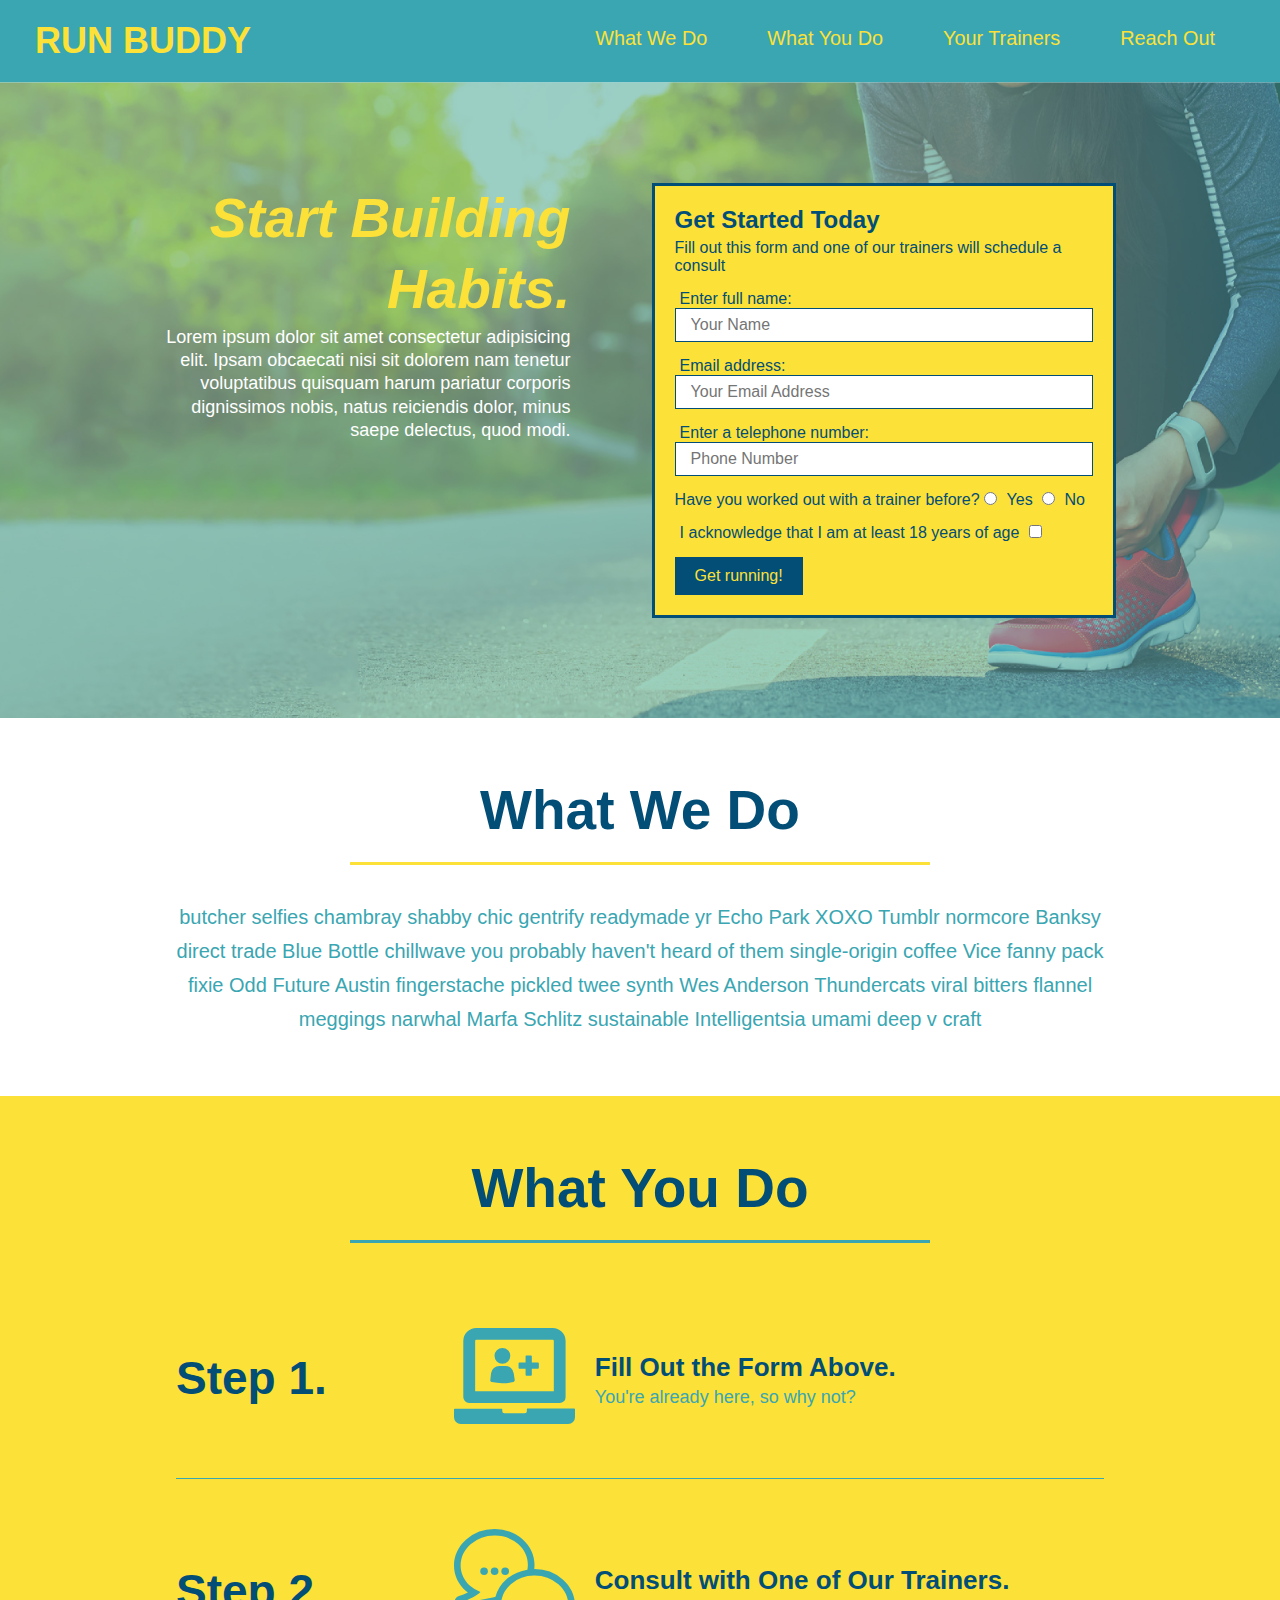
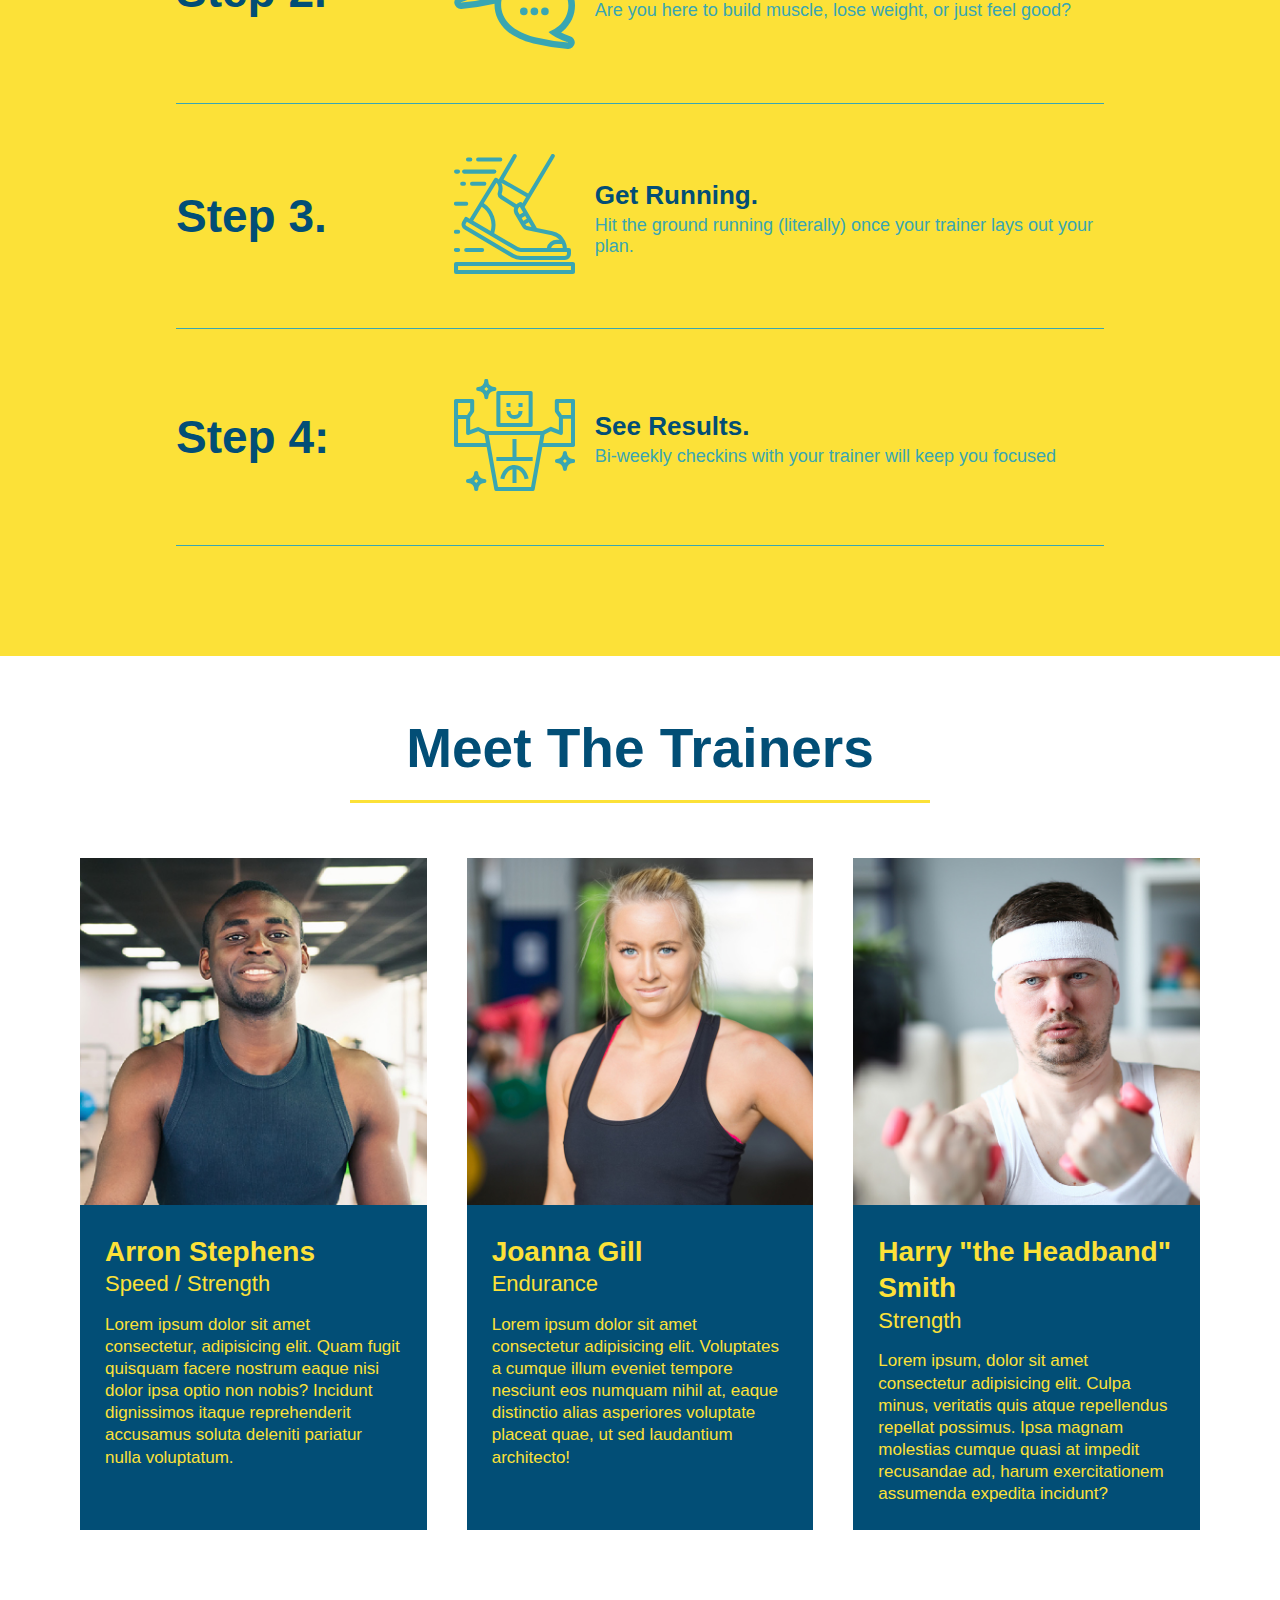
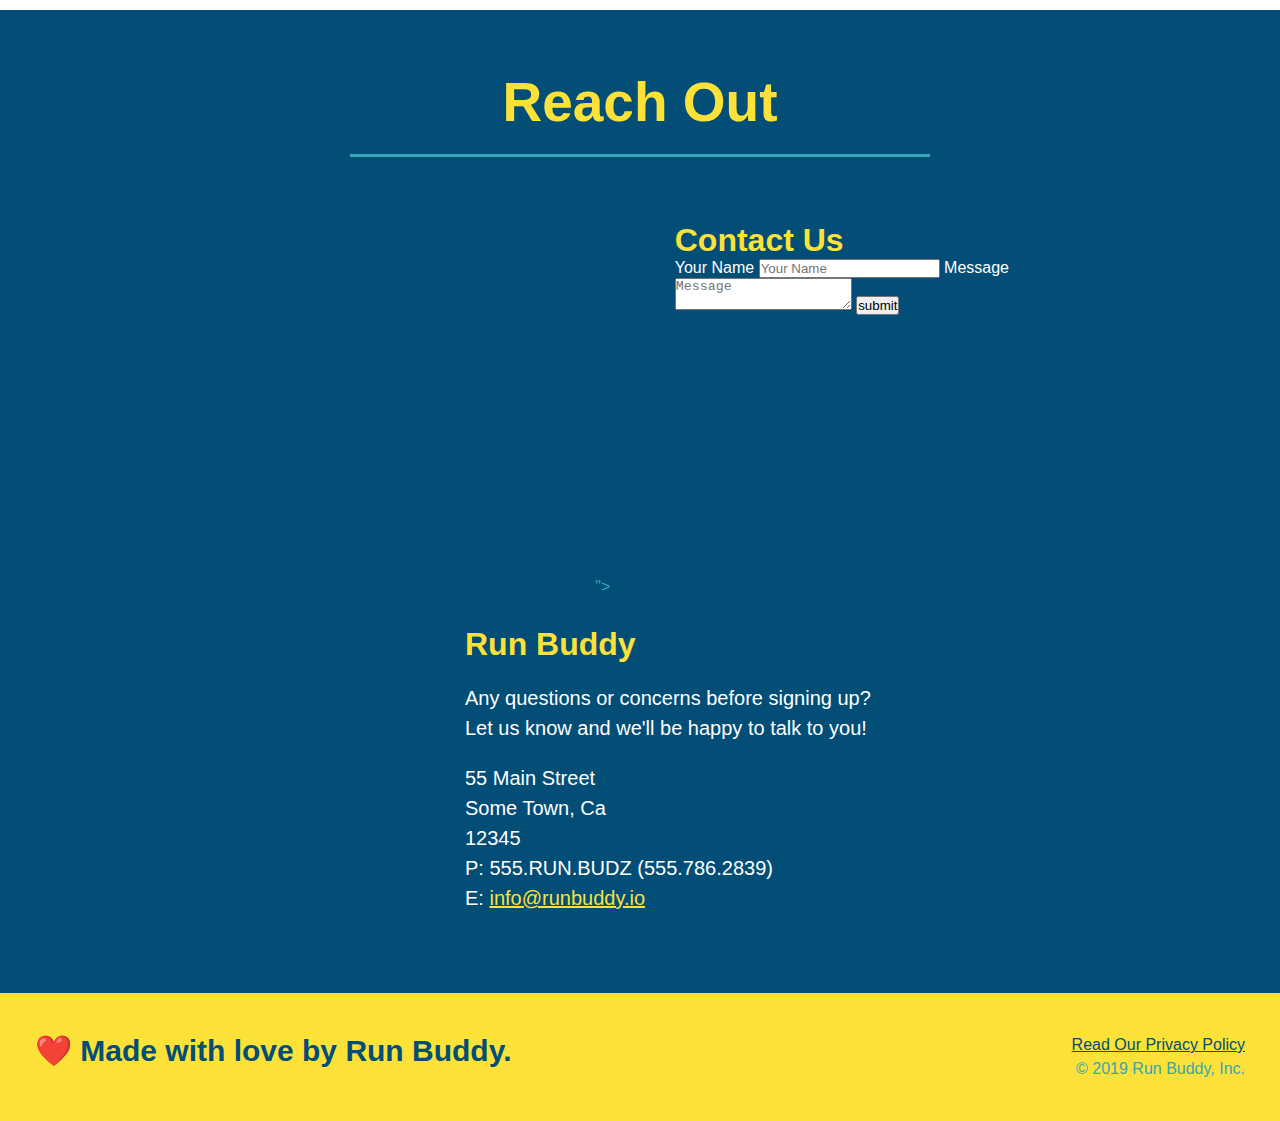
==== commit 81f453dc: "add flexbox to the trainers" ====
--- a/index.html
+++ b/index.html
@@ -152,51 +152,53 @@
   </section>
 
   <!-- "meet the trainers" section -->
-  <section id="your-trainers" class="trainers">
+  <section id="your-trainers">
     <div class="flex-row">
       <h2 class="section-title primary-border">Meet The Trainers</h2>
     </div>
-    <!--First trainer-->
-    <article class="trainer">
-      <img src="./assets/images/trainer-1.jpg" alt="Arron Stephens in his workout clothes, ready to pump iron" />
-      <div class="trainer-bio text-left">
-        <h3>Arron Stephens</h3>
-        <h4>Speed / Strength</h4>
-        <p>
-          Lorem ipsum dolor sit amet consectetur, adipisicing elit. Quam fugit quisquam facere nostrum eaque nisi dolor
-          ipsa optio non nobis? Incidunt dignissimos itaque reprehenderit accusamus soluta deleniti pariatur nulla
-          voluptatum.
-        </p>
-      </div>
-    </article>
-
-    <!--Second trainer-->
-    <article class="trainer">
-      <div class="trainer-bio text-right">
-        <h3>Joanna Gill</h3>
-        <h4>Endurance</h4>
-        <p>
-          Lorem ipsum dolor sit amet consectetur adipisicing elit. Voluptates a cumque illum eveniet tempore nesciunt
-          eos numquam nihil at, eaque distinctio alias asperiores voluptate placeat quae, ut sed laudantium architecto!
-        </p>
-      </div>
-      <img src="./assets/images/trainer-2.jpg" alt="Joanna Gill cooling off after a workout" />
-    </article>
-
-    <!--Third trainer-->
-    <article class="trainer">
-      <img src="./assets/images/trainer-3.jpg"
-        alt="Harry Smith wearing a headband and lifting comically small pink weights" />
-      <div class="trainer-bio text-left">
-        <h3>Harry "the Headband" Smith</h3>
-        <h4>Strength</h4>
-        <p>
-          Lorem ipsum, dolor sit amet consectetur adipisicing elit. Culpa minus, veritatis quis atque repellendus
-          repellat possimus. Ipsa magnam molestias cumque quasi at impedit recusandae ad, harum exercitationem assumenda
-          expedita incidunt?
-        </p>
-      </div>
-    </article>
+    <div class="trainers">
+      <!--First trainer-->
+      <article class="trainer">
+        <img src="./assets/images/trainer-1.jpg" alt="Arron Stephens in his workout clothes, ready to pump iron" />
+        <div class="trainer-bio">
+          <h3 class="trainer-name">Arron Stephens</h3>
+          <h4 class="trainer-role">Speed / Strength</h4>
+          <p>
+            Lorem ipsum dolor sit amet consectetur, adipisicing elit. Quam fugit quisquam facere nostrum eaque nisi dolor
+            ipsa optio non nobis? Incidunt dignissimos itaque reprehenderit accusamus soluta deleniti pariatur nulla
+            voluptatum.
+          </p>
+        </div>
+      </article>
+
+      <!--Second trainer-->
+      <article class="trainer">
+        <img src="./assets/images/trainer-2.jpg" alt="Joanna Gill cooling off after a workout" />
+        <div class="trainer-bio">
+          <h3 class="trainer-name">Joanna Gill</h3>
+          <h4 class="trainer-role">Endurance</h4>
+          <p>
+            Lorem ipsum dolor sit amet consectetur adipisicing elit. Voluptates a cumque illum eveniet tempore nesciunt
+            eos numquam nihil at, eaque distinctio alias asperiores voluptate placeat quae, ut sed laudantium architecto!
+          </p>
+        </div>
+      
+      </article>
+
+      <!--Third trainer-->
+      <article class="trainer">
+        <img src="./assets/images/trainer-3.jpg" alt="Harry Smith wearing a headband and lifting comically small pink weights" />    
+        <div class="trainer-bio">
+          <h3 class="trainer-name">Harry "the Headband" Smith</h3>
+          <h4 class="trainer-role">Strength</h4>
+          <p>
+            Lorem ipsum, dolor sit amet consectetur adipisicing elit. Culpa minus, veritatis quis atque repellendus
+            repellat possimus. Ipsa magnam molestias cumque quasi at impedit recusandae ad, harum exercitationem assumenda
+            expedita incidunt?
+          </p>
+        </div>
+      </article>
+    </div>
   </section>
 
   <!-- "reach out" section -->
--- a/assets/css/style.css
+++ b/assets/css/style.css
@@ -221,26 +221,27 @@
 }
 
 .trainers {
-  
-}
-
-.trainer {
-  width: 900px;
-  margin: 0 auto 30px auto;
+  width: 100%;
+  margin: 0 auto;
+  display: flex;
+  flex-wrap: wrap;
+  justify-content: space-around;
+}
+
+.trainer { 
+  margin: 20px;
   background: #024e76;
   color: #fce138;
-  overflow: auto;
+  flex: 1;
 }
 
 .trainer img {
-  width: 35%;
-  float: left;
+  width: 100%; 
 }
 
 .trainer-bio {
-  padding: 35px;
-  float: left;
-  width: 65%;
+  padding: 25px;
+  line-height: 1.3;
 }
 
 .text-left {
@@ -252,19 +253,18 @@
 }
 
 .trainer-bio h3{
-  font-size: 32px;
-  margin-bottom: 8px;
+  font-size: 28px;
+  
 }
 
 .trainer-bio h4 {
   font-weight: lighter;
-  font-size: 26px;
-  margin-bottom: 25px;
+  font-size: 22px;
+  margin-bottom: 15px;
 }
 
 .trainer-bio p {
   font-size: 17px;
-  line-height: 1.3;
 }
 
 .contact {
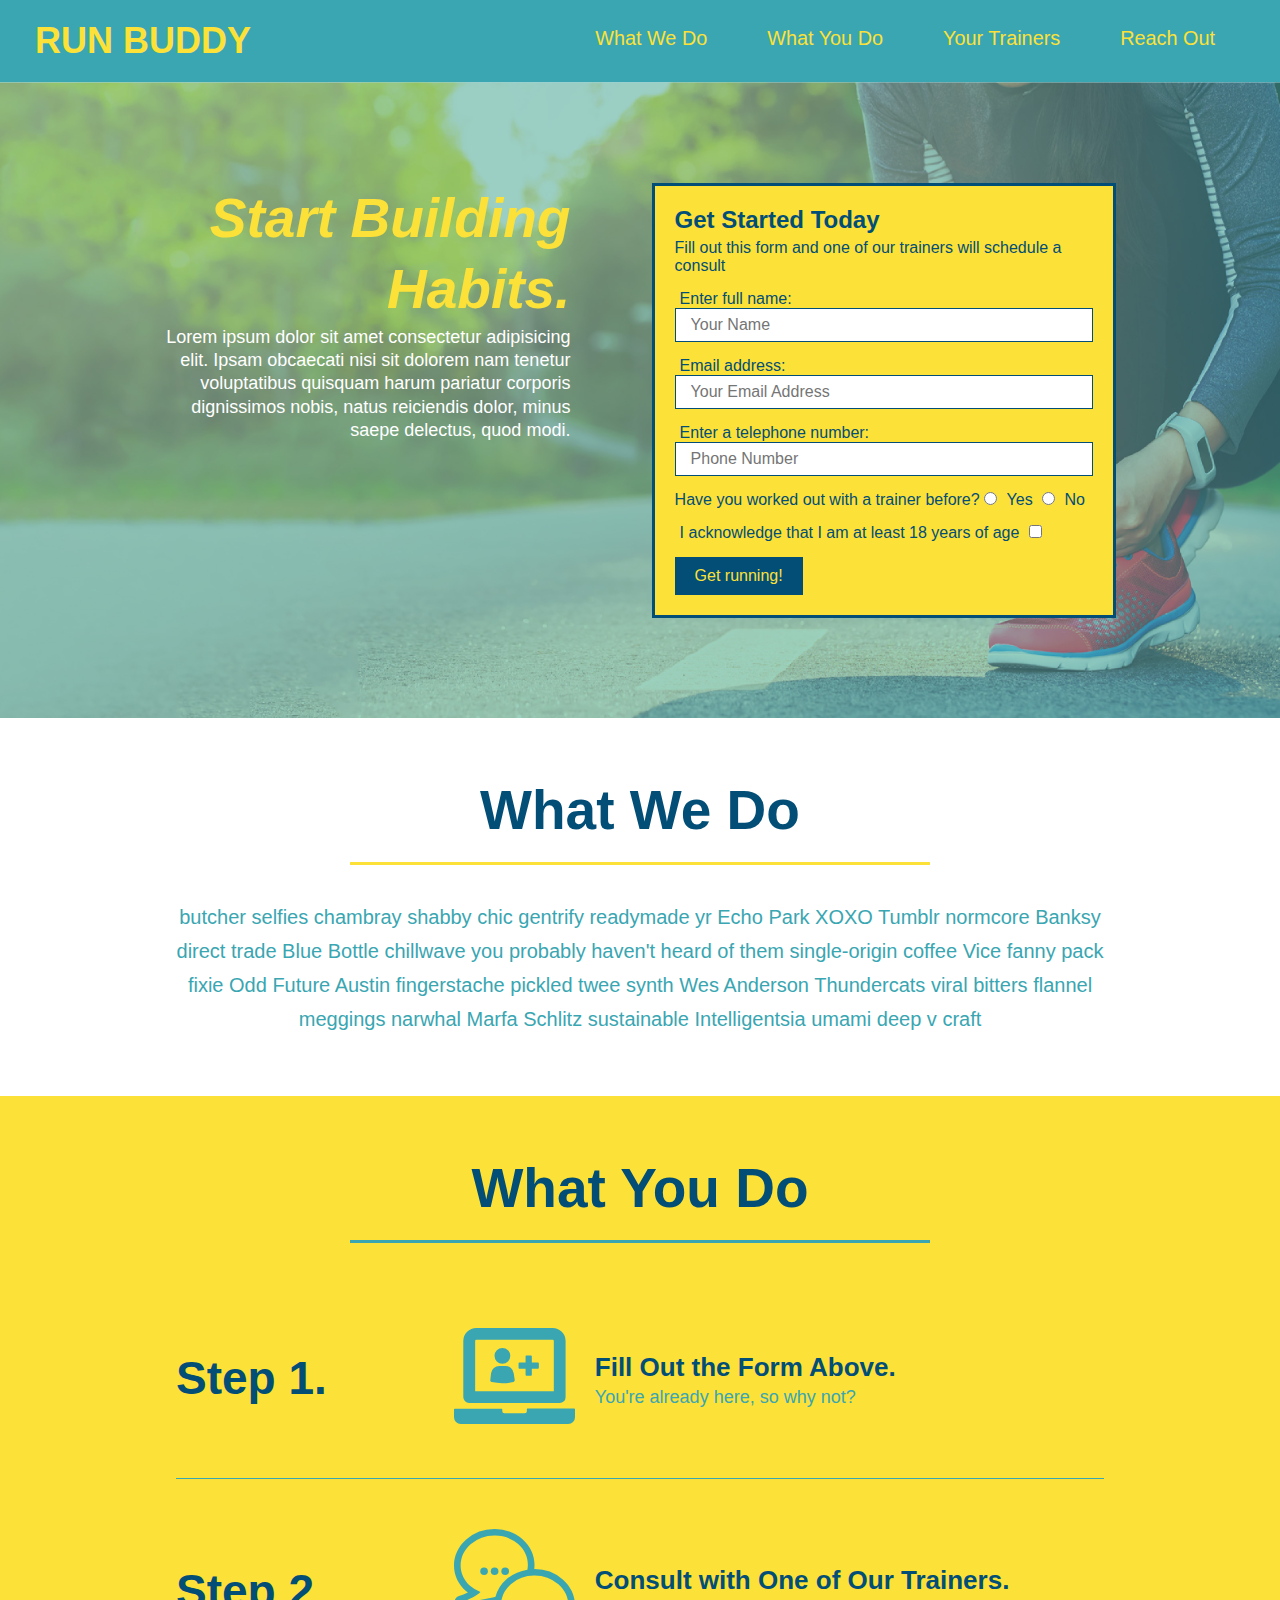
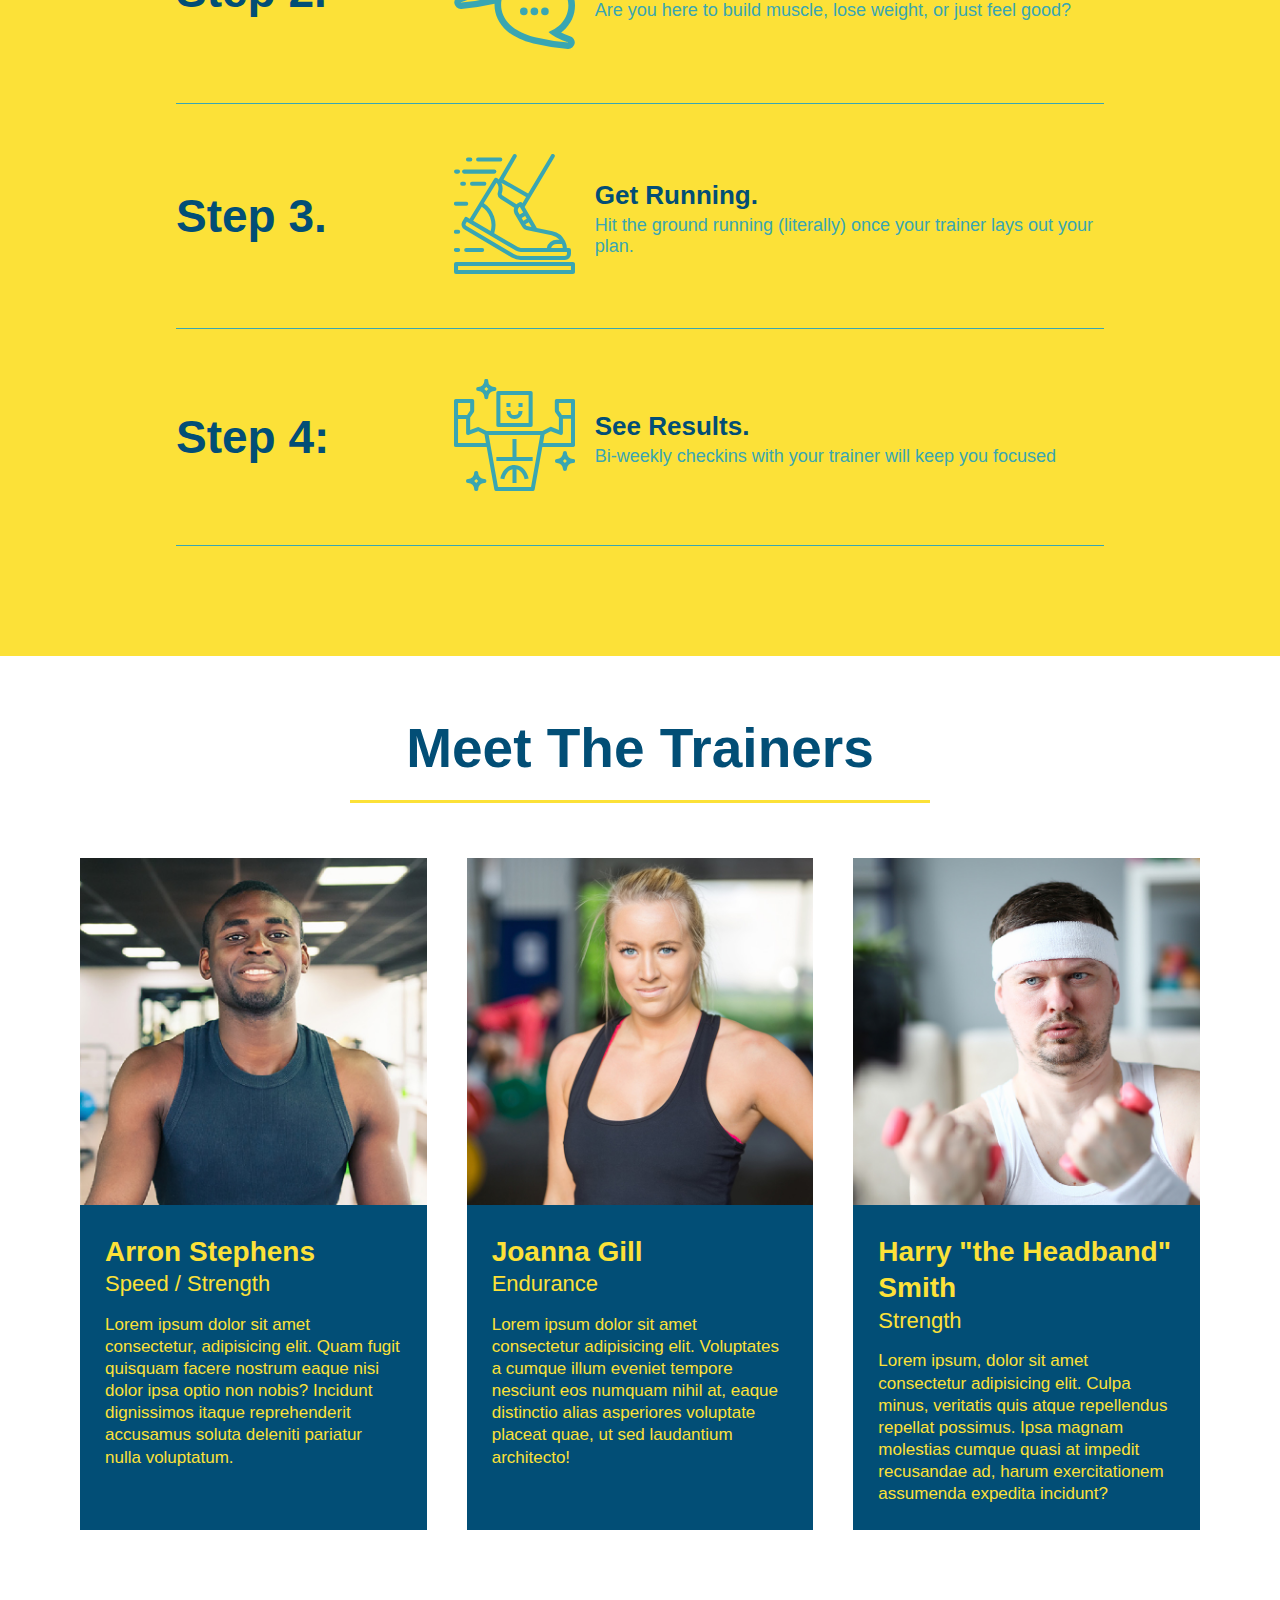
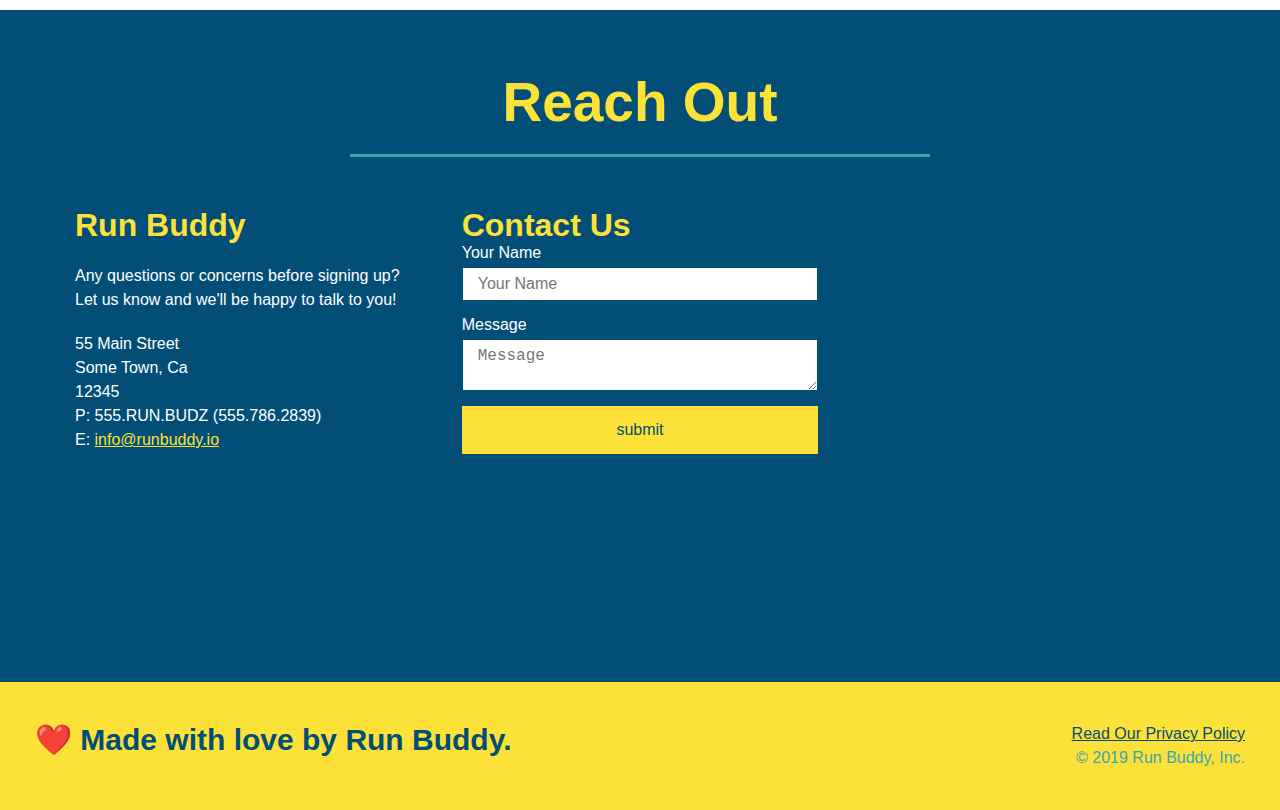
==== commit b7811788: "flexbox updated" ====
--- a/index.html
+++ b/index.html
@@ -206,23 +206,9 @@
     <div class="flex-row">
       <h2 class="section-title secondary-border">Reach Out</h2>
     </div>
+    
     <div class="contact-info">
-      <iframe
-        src="https://www.google.com/maps/embed?pb=!1m18!1m12!1m3!1d2803.2314658592586!2d-75.63583408424937!3d45.36432404812289!2m3!1f0!2f0!3f0!3m2!1i1024!2i768!4f13.1!3m3!1m2!1s0x4cce08db2205e9e7%3A0xdeafac55885ccaa5!2s316%20Lorry%20Greenberg%20Dr%2C%20Ottawa%2C%20ON%20K1T%202P4!5e0!3m2!1sen!2sca!4v1644895163451!5m2!1sen!2sca"
-        width="400" height="400" style="border:0;" allowfullscreen="" loading="lazy">
-      </iframe>">
-      <div class = "contact-form">
-        <h3>Contact Us</h3>
-        <form>
-          <label for="contact-name">Your Name</label>
-          <input type="text" id="contact-name" placeholder="Your Name" />
-
-          <label for="contact-message">Message</label>
-          <textarea id="contact-message" placeholder="Message"></textarea>
-
-          <button type="submit">submit</button>
-        </form>
-      </div>
+
       <div>
         <h3>Run Buddy</h3>
         <p>
@@ -238,6 +224,25 @@
           E: <a href="mailto:info@runbuddy.io">info@runbuddy.io</a>
         </address>
       </div>
+
+      <div class = "contact-form">
+        <h3>Contact Us</h3>
+        <form>
+          <label for="contact-name">Your Name</label>
+          <input type="text" id="contact-name" placeholder="Your Name" />
+
+          <label for="contact-message">Message</label>
+          <textarea id="contact-message" placeholder="Message"></textarea>
+
+          <button type="submit">submit</button>
+        </form>
+      </div>
+
+      <iframe
+      src="https://www.google.com/maps/embed?pb=!1m14!1m12!1m3!1d12182.30520634488!2d-74.0652613!3d40.2407219!2m3!1f0!2f0!3f0!3m2!1i1024!2i768!4f13.1!5e0!3m2!1sen!2sus!4v1561060983193!5m2!1sen!2sus"
+      frameborder="0" style="border:0" allowfullscreen></iframe>
+      </iframe>
+
     </div>
   </section>
 
--- a/assets/css/style.css
+++ b/assets/css/style.css
@@ -277,16 +277,10 @@
 }
 
 .contact-info iframe {
-  width: 400px;
   height: 400px;
 }
 
 .contact-info div {
-  width: 410px;
-  display: inline-block;
-  vertical-align: top;
-  text-align: left;
-  margin: 30px 0 0 60px;
   color: white;
 }
 
@@ -298,13 +292,47 @@
 .contact-info p, .contact-info address {
   margin: 20px 0;
   line-height: 1.5;
-  font-size: 20px;
+  font-size: 16px;
   font-style: normal;
 }
 
 .contact-info a {
   color: #fce138;
 }
+
+.contact-info {
+  display: flex;
+  justify-content: space-between;
+  flex-wrap: wrap;
+}
+
+.contact-info > * {
+  flex: 1;
+  margin: 15px;
+  text-align: left;
+}
+
+.contact-form input, .contact-form textarea {
+  border: 1px solid #024e76;
+  display: block;
+  padding: 7px 15px;
+  font-size: 16px;
+  color: #024e76;
+  width: 100%;
+  margin-bottom: 15px;
+  margin-top: 5px;
+}
+
+.contact-form button {
+  width: 100%;
+  border: none;
+  background: #fce138;
+  color: #024e76;
+  text-align: center;
+  padding: 15px 0;
+  font-size: 16px;
+}
+
 .flex-row {
   display: flex;
 }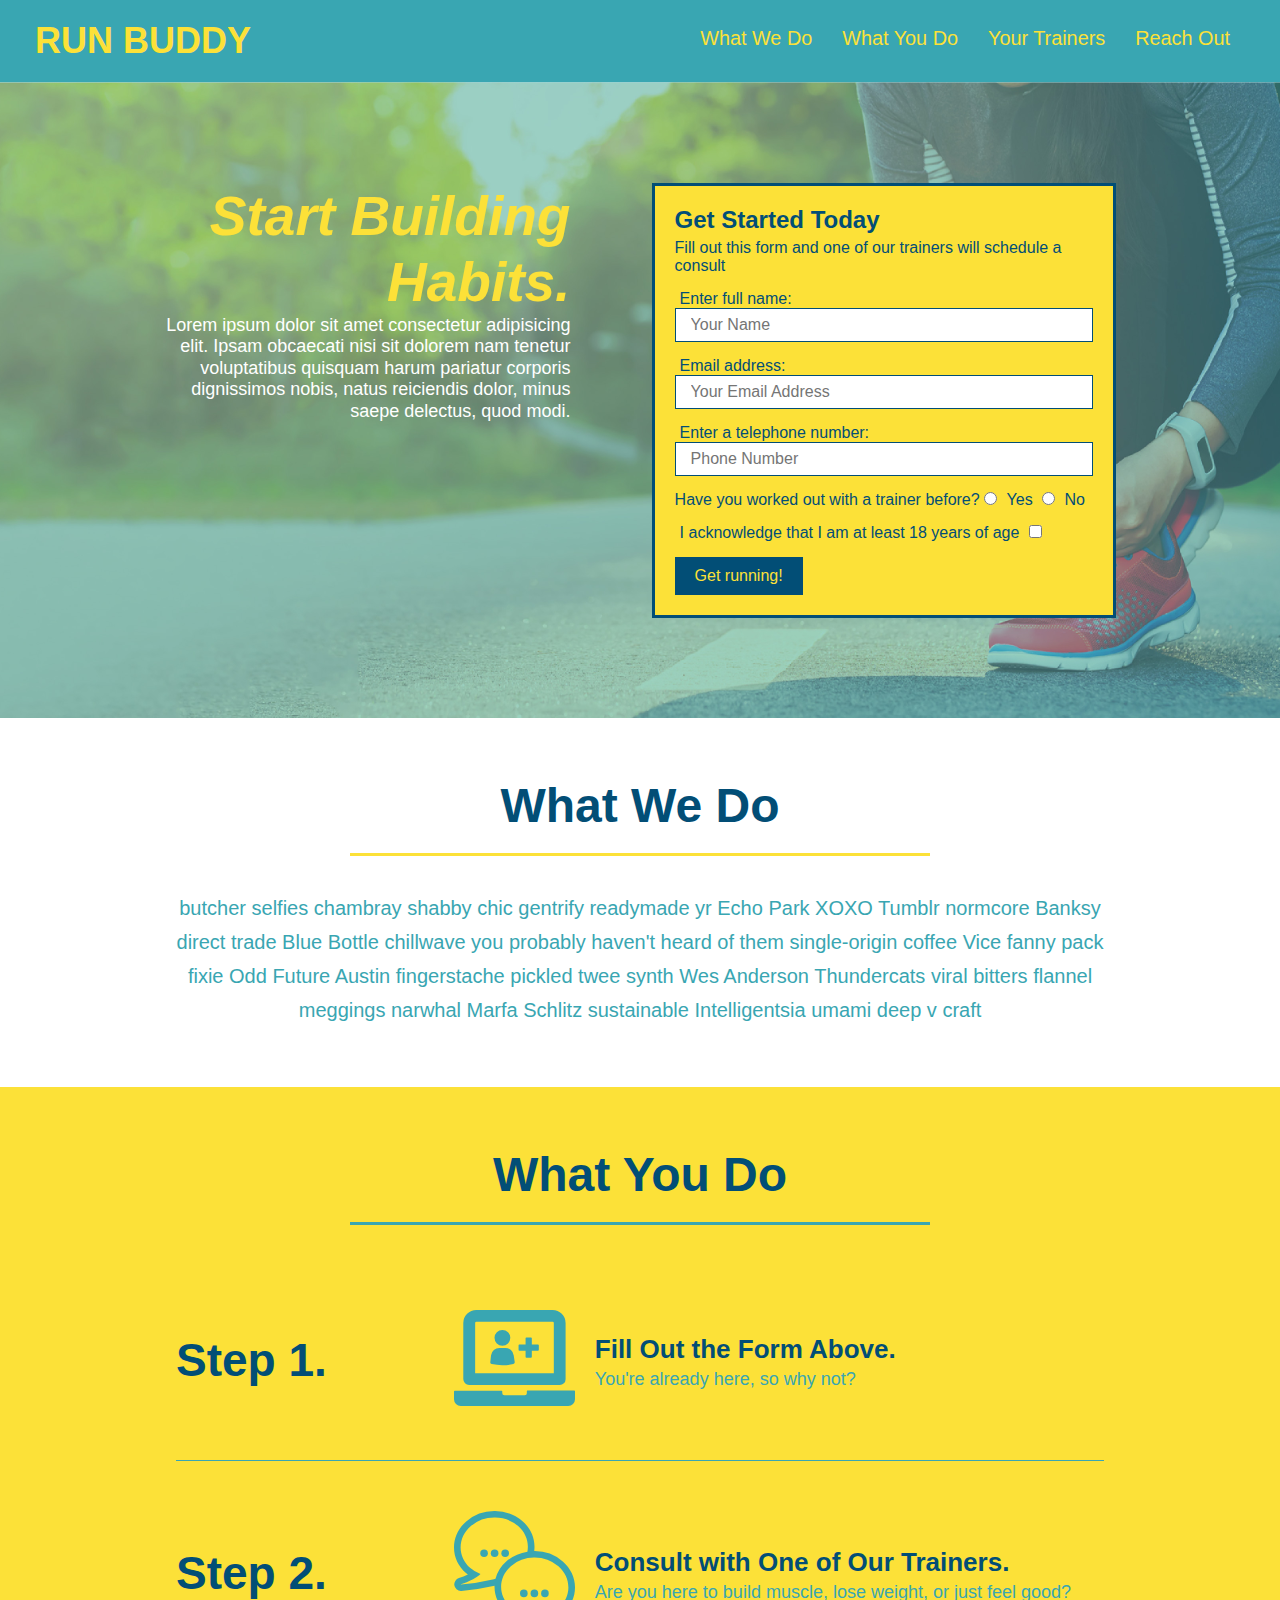
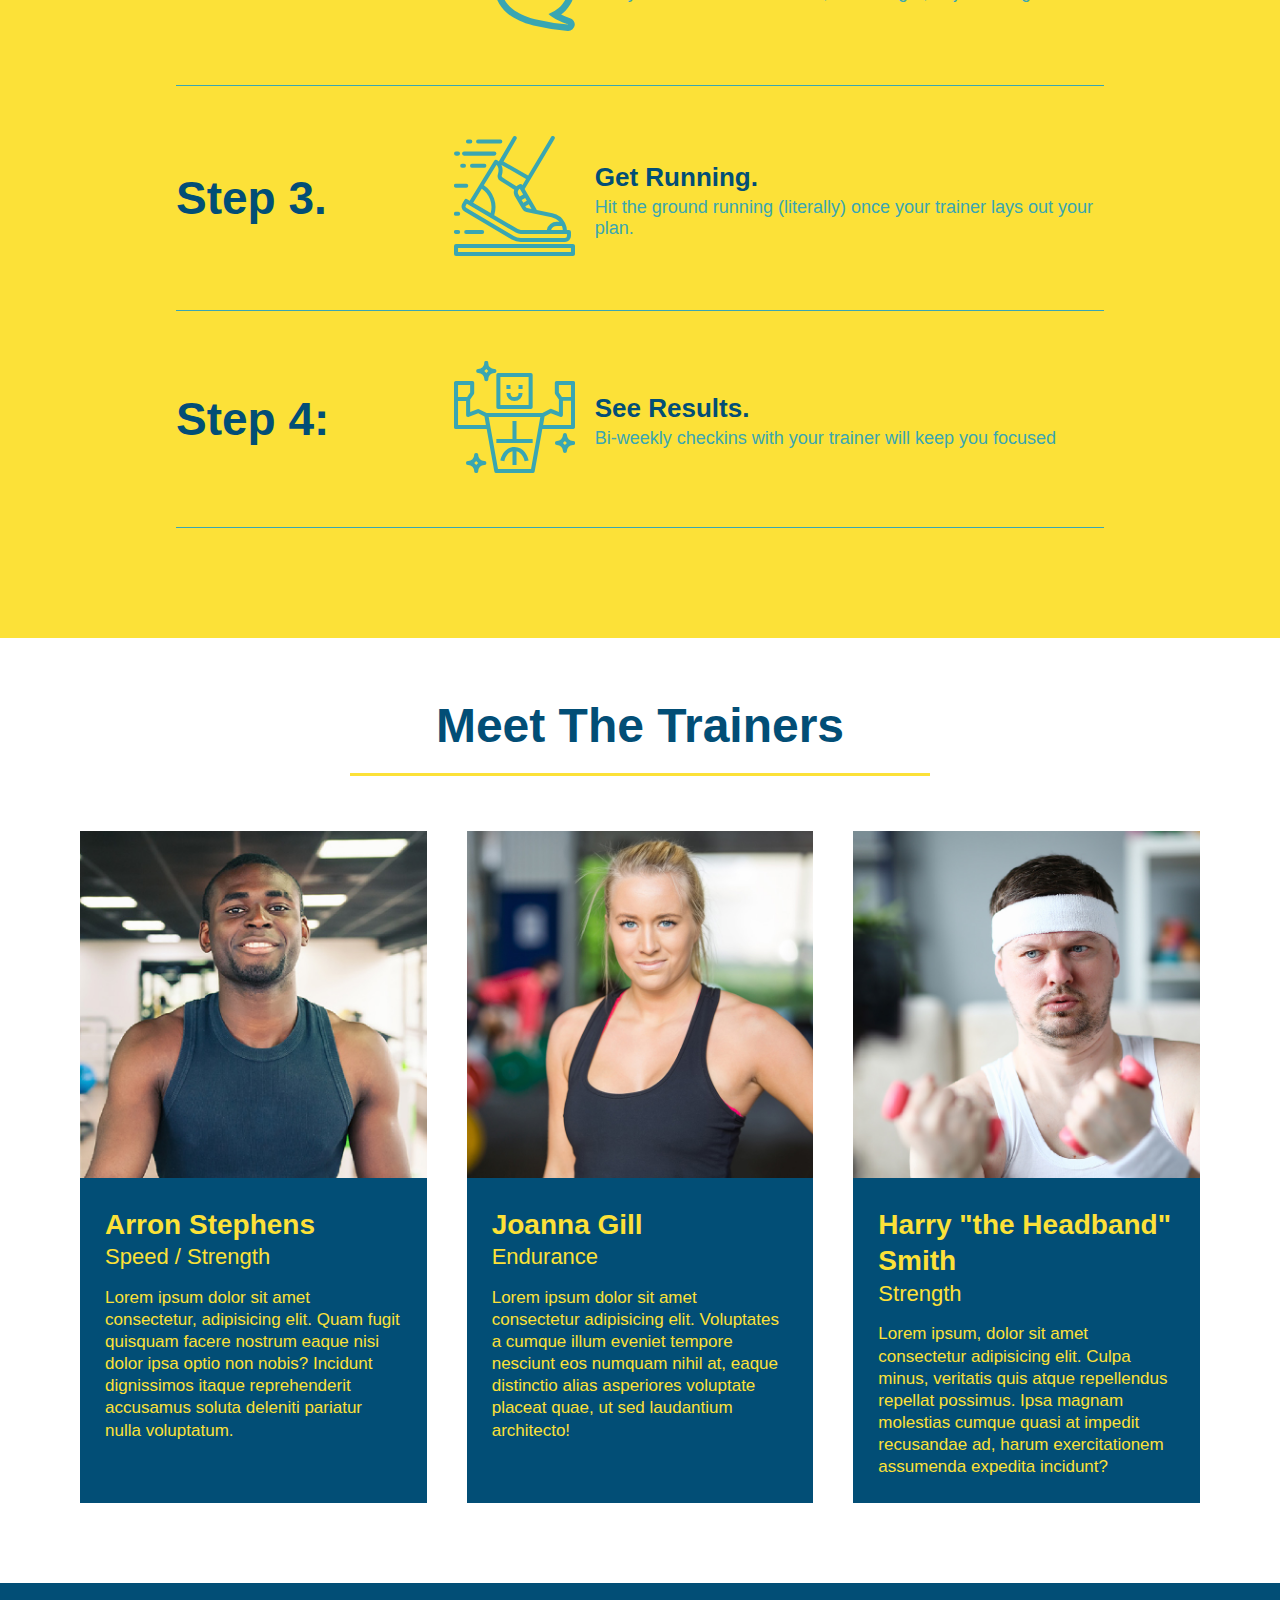
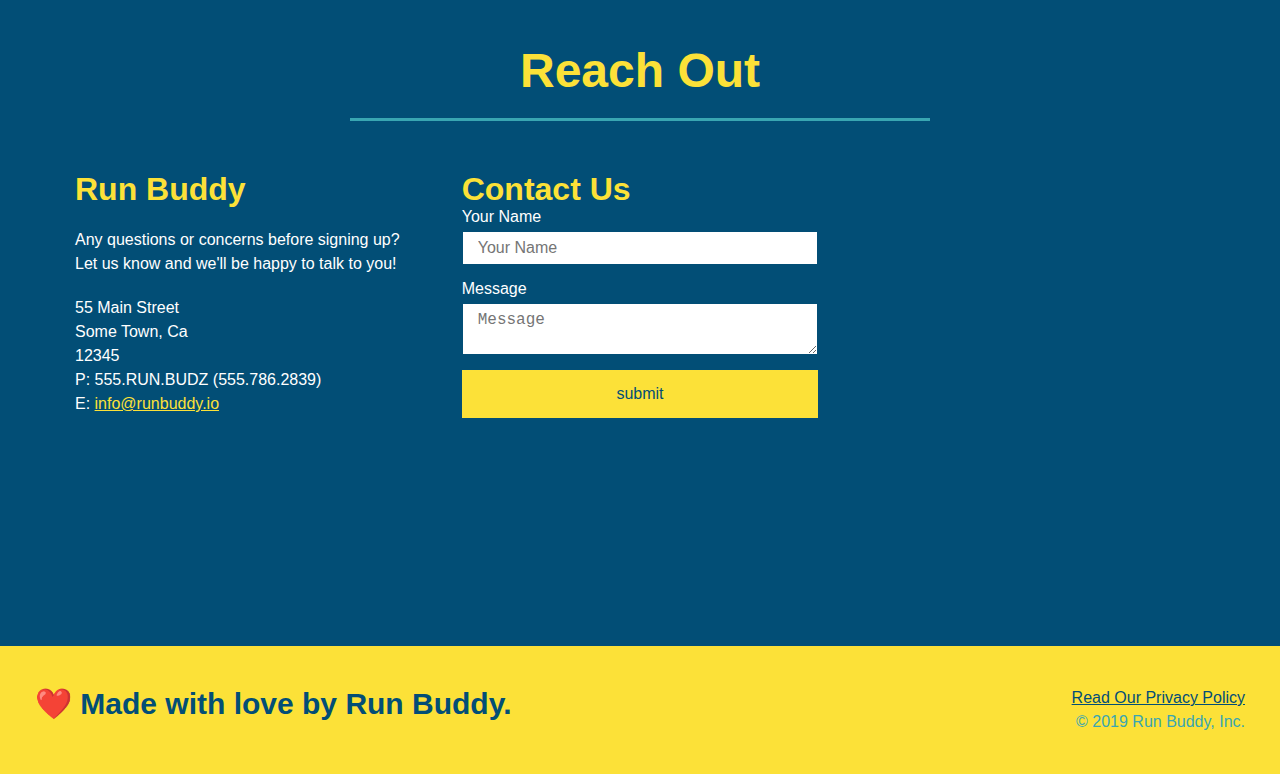
==== commit 26ca3002: "media queries" ====
--- a/index.html
+++ b/index.html
@@ -3,6 +3,7 @@
 
 <head>
   <meta charset="UTF-8" />
+  <meta name="viewport" content="width=device-width, initial-scale=1.0" />
   <title>Run Buddy</title>
   <link rel="stylesheet" href="./assets/css/style.css" />
 </head>
--- a/assets/css/style.css
+++ b/assets/css/style.css
@@ -5,12 +5,11 @@
 }
 
 body {
-  /* more on this crazy alphanumerical value in a minute! */
   color: #39a6b2;
   font-family: Helvetica, Arial, sans-serif;
 }
 
-/* apply styles to <header> */
+/* HEADER / NAV BAR STYLES START */
 header {
   display: flex;
   justify-content: space-between;
@@ -43,11 +42,14 @@
 }
 
 header nav ul li a {
-  margin: 0 30px;
+  padding: 10px 15px;
   font-weight: lighter;
   font-size: 1.55vw;
 }
-
+/* HEADER / NAVBAR STYLES END */
+
+
+/* FOOTER STYLES START */
 footer {
   display: flex;
   justify-content: space-between;
@@ -71,12 +73,15 @@
 footer a {
   color: #024e76;
 }
-
+/* END FOOTER STYLES */
+
+
+/* STYLE ALL SECTION TAGS */
 section {
   padding: 60px;
 }
 
-/* Hero Style Start */
+/* HERO STYLES START */
 .hero {
   background-image: url("../images/hero-bg.jpg");
   background-size: cover;
@@ -84,6 +89,7 @@
   display: flex;
   justify-content: center;
   flex-wrap: wrap;
+  align-items: flex-start;
 }
 
 .hero-cta {
@@ -92,7 +98,7 @@
   margin: 3.5%;
   color: #fff;
   font-size: 18px;
-  line-height: 1.3;
+  line-height: 1.2;
 }
 
 .hero-cta h2 {
@@ -140,9 +146,11 @@
   padding: 10px 20px;
   font-size: 16px;
 }
-
+/* HERO STYLES END */
+
+/* SECTION TITLE STYLES START */
 .section-title {
-  font-size: 55px;
+  font-size: 48px;
   color: #024e76;
   border-bottom: 3px solid;
   padding-bottom: 20px;
@@ -158,6 +166,10 @@
 .secondary-border {
   border-color: #39a6b2;
 }
+/* SECTION TITLE STYLES END */
+
+
+/* WHAT WE DO STYLES */
 
 .intro p {
   line-height: 1.7;
@@ -167,6 +179,10 @@
   margin: 0 auto;
   text-align: center;
 }
+/* WHAT WE DO STYLES END */
+
+
+/* WHAT YOU DO STYLES START */
 
 .steps {
   background: #fce138;
@@ -219,6 +235,10 @@
 .step-text {
   flex: 12;
 }
+/* WHAT YOU DO STYLES END */
+
+
+/* MEET THE TRAINERS START */
 
 .trainers {
   width: 100%;
@@ -242,14 +262,6 @@
 .trainer-bio {
   padding: 25px;
   line-height: 1.3;
-}
-
-.text-left {
-  text-align: left;
-}
-
-.text-right {
-  text-align: right;
 }
 
 .trainer-bio h3{
@@ -266,14 +278,28 @@
 .trainer-bio p {
   font-size: 17px;
 }
+/* TRAINER STYLES END */
+
+
+/* REACH OUT STYLES START */
 
 .contact {
   background: #024e76;
-  text-align: center;
 }
 
 .contact h2 {
   color: #fce138;
+}
+
+.contact-info {
+  display: flex;
+  justify-content: space-between;
+  flex-wrap: wrap;
+}
+
+.contact-info > * {
+  flex: 1;
+  margin: 15px;
 }
 
 .contact-info iframe {
@@ -296,22 +322,6 @@
   font-style: normal;
 }
 
-.contact-info a {
-  color: #fce138;
-}
-
-.contact-info {
-  display: flex;
-  justify-content: space-between;
-  flex-wrap: wrap;
-}
-
-.contact-info > * {
-  flex: 1;
-  margin: 15px;
-  text-align: left;
-}
-
 .contact-form input, .contact-form textarea {
   border: 1px solid #024e76;
   display: block;
@@ -333,6 +343,130 @@
   font-size: 16px;
 }
 
+.contact-info a {
+  color: #fce138;
+}
+/* REACH OUT STYLES END */
+
+
+/* UTILITIES */
+.text-left {
+  text-align: left;
+}
+
+.text-right {
+  text-align: right;
+}
+
 .flex-row {
   display: flex;
+}
+
+/* MEDIA QUERY FOR SMALLER DESKTOP SCREENS AND SMALLER */
+@media screen and (max-width: 980px) {
+  header {
+    padding-bottom: 0;
+    justify-content: center;
+  }
+
+  header h1 {
+    width: 100%;
+    text-align: center;
+  }
+
+  header nav ul {
+    margin-top: 20px;
+    width: 100%;
+    justify-content: center;
+  }
+
+  header nav ul li a {
+    font-size: 20px;
+  }
+
+  footer h2, footer div {
+    text-align: center;
+    width: 100%;
+  }
+  
+  .hero-cta, .hero-form {
+    width: 100%;
+  }
+
+  .hero-cta {
+    text-align: center;
+  }
+
+  .section-title {
+    width: 80%;
+  }
+
+  .trainer {
+    flex: 0 70%;
+  }
+
+  .contact-info iframe {
+    flex: 1 100%;
+  }
+}
+
+
+/* MEDIA QUERY FOR TABLETS AND SMALLER */
+@media screen and (max-width: 768px) {
+  section {
+    padding: 30px 15px; 
+  }
+
+  .step h3 {
+    flex: 1 100%;
+    text-align: center;
+  }
+
+  .step-info {
+    flex: 2 100%;
+    text-align: center;
+    justify-content: center;
+  }
+
+  .step-img {
+    flex: 0 32%;
+    margin-right: 0;
+    margin-top: 15px;
+    margin-bottom: 15px;
+  }
+
+  .step-text {
+    flex: 100%;
+  }
+}
+
+/* MEDIA QUERY FOR MOBILE PHONES AND SMALLER */
+@media screen and (max-width: 575px) {  
+  .hero-form button {
+    width: 100%;
+  }
+
+  .section-title {
+    width: 95%;
+  }
+  
+  .intro p {
+    width: 100%;
+  }
+
+  .trainer {
+    flex: 0 100%;
+  }
+
+  .contact-info {
+    text-align: center;
+  }
+
+  .contact-info > * {
+    flex: 0 100%;
+  }
+
+  .contact-form {
+    order: 3;
+  }
 }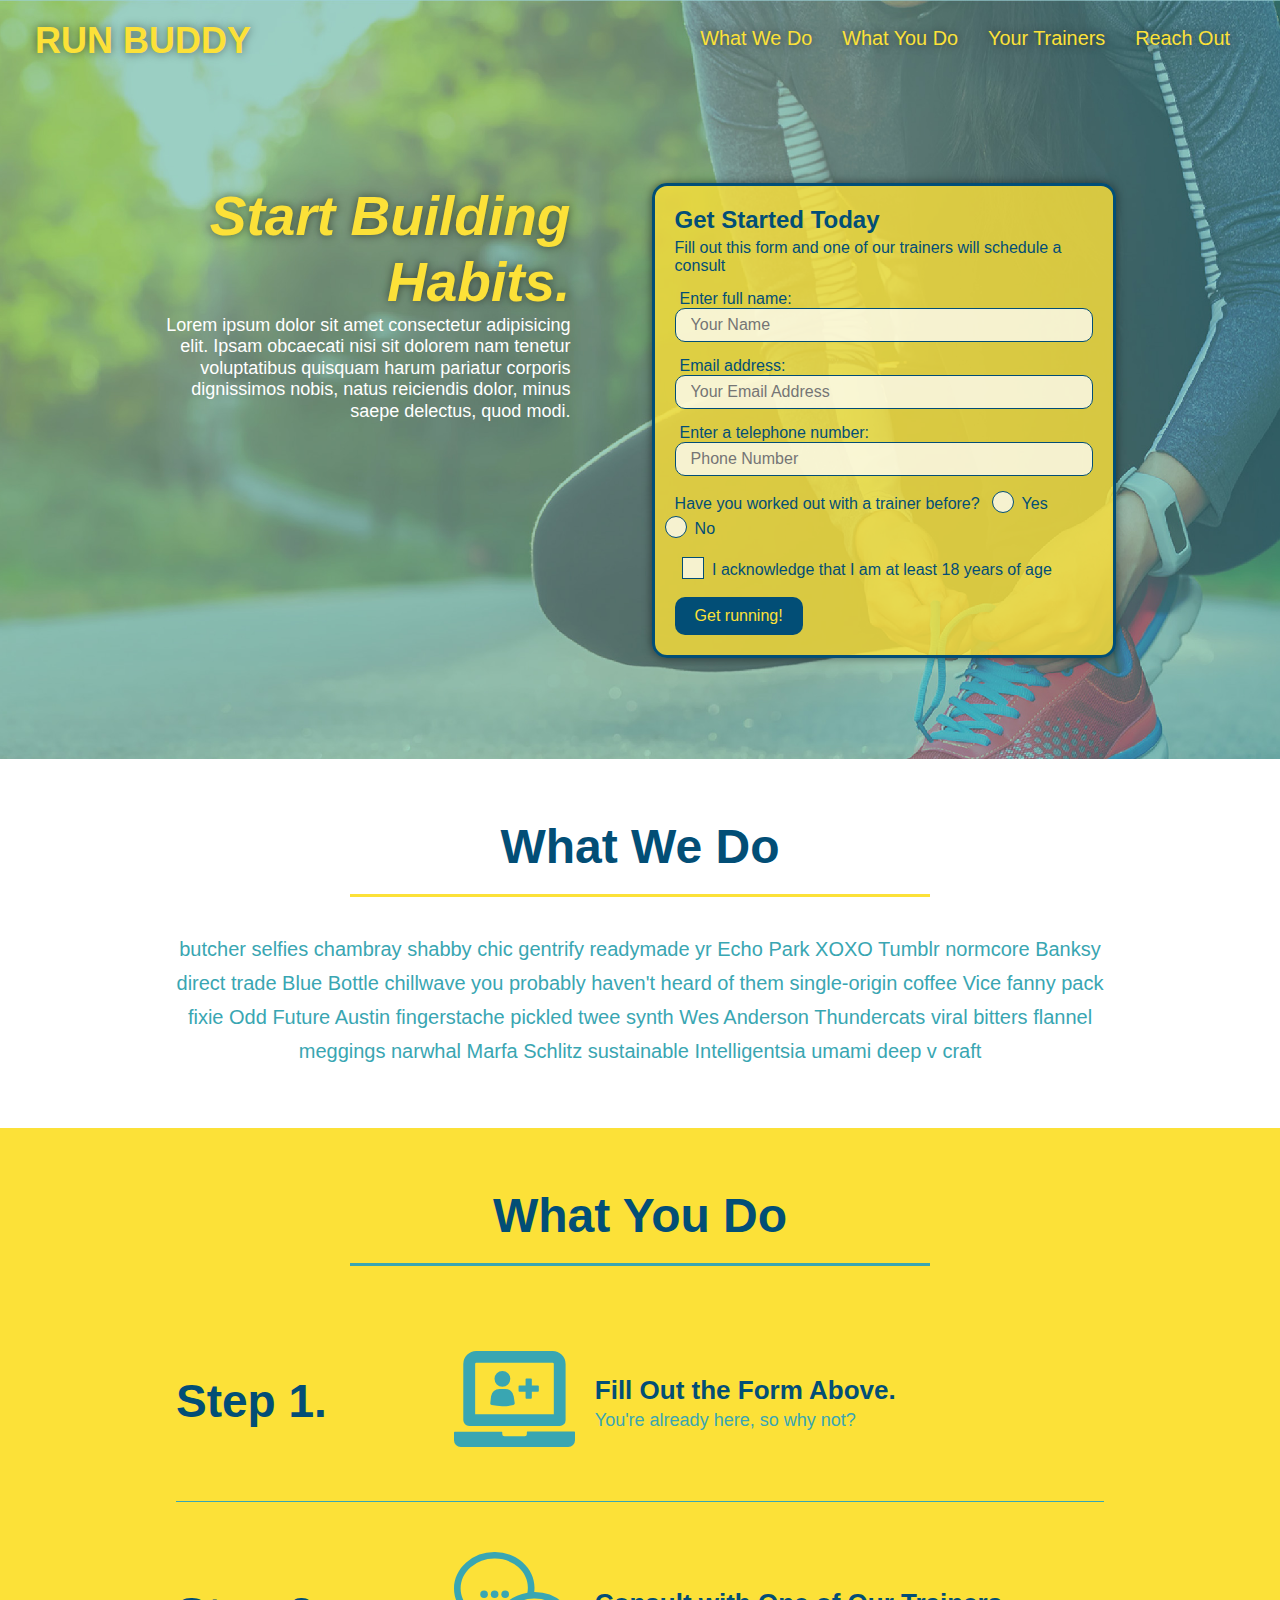
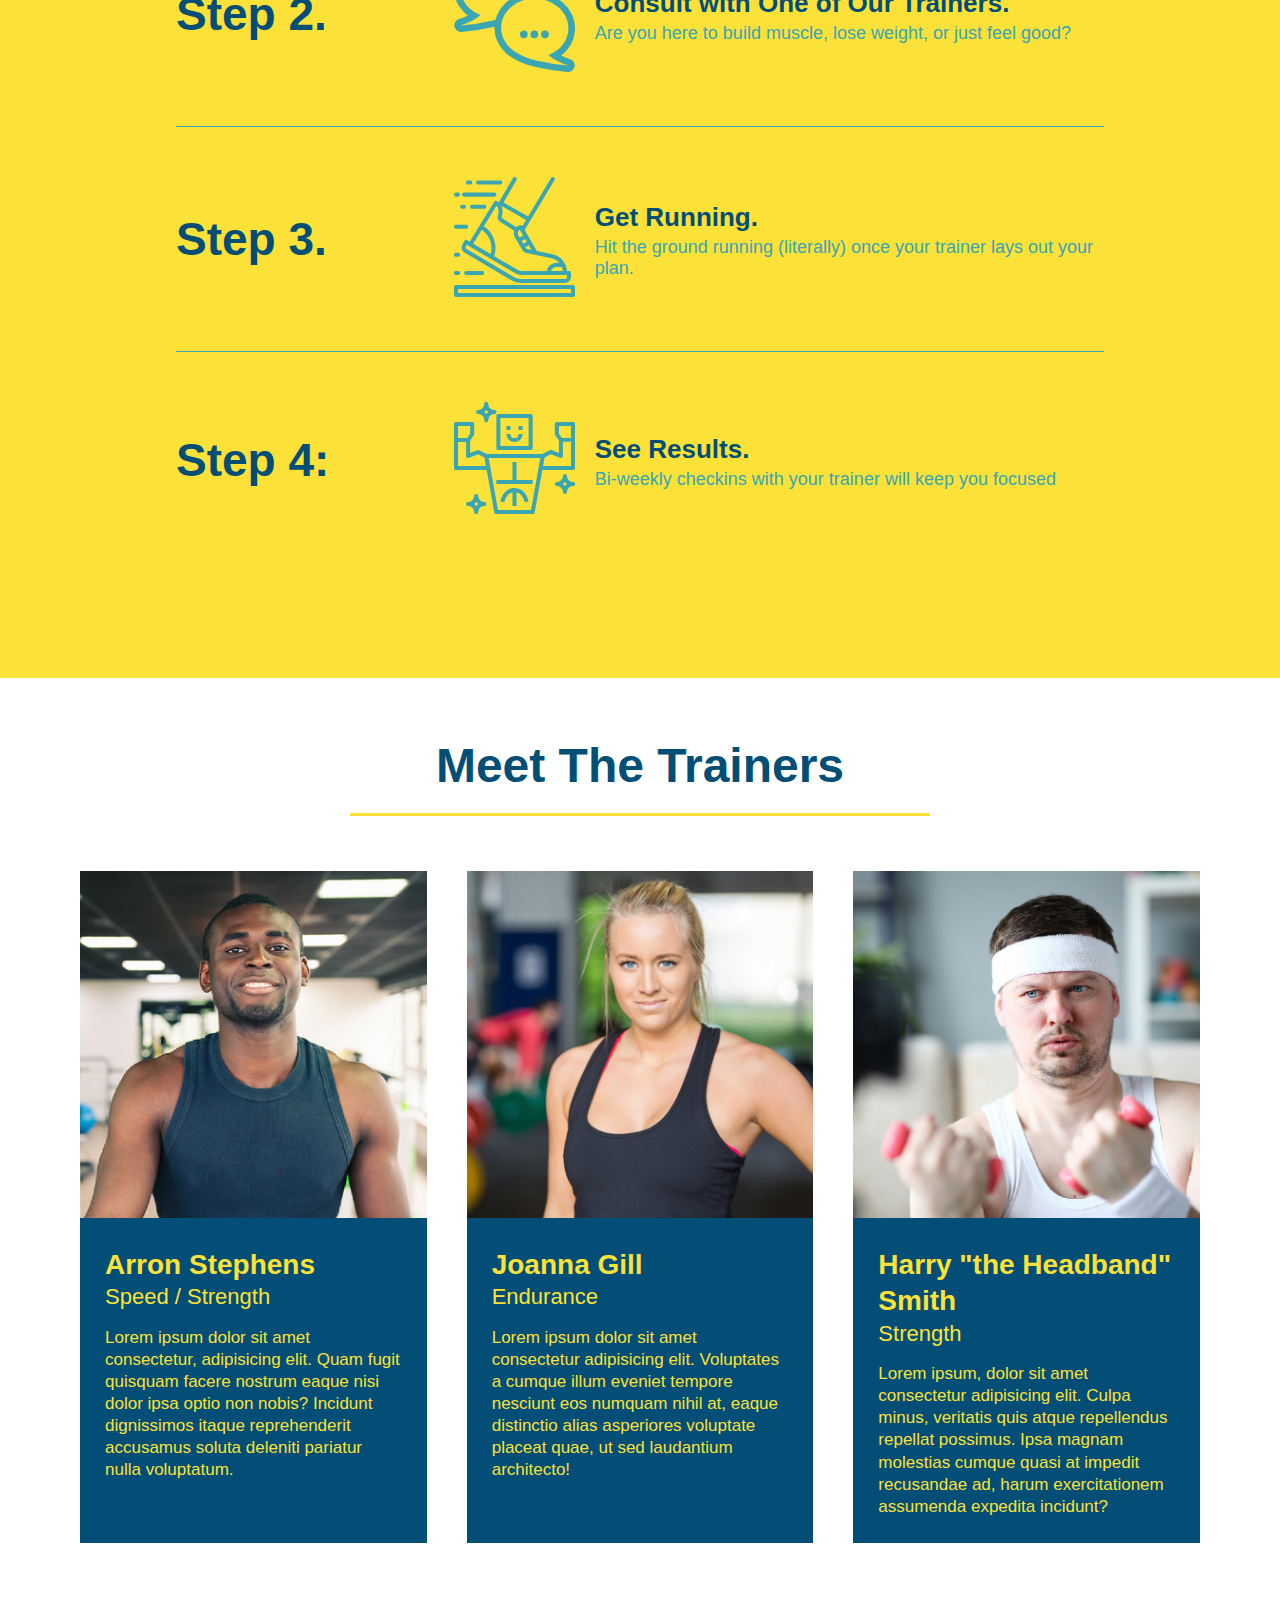
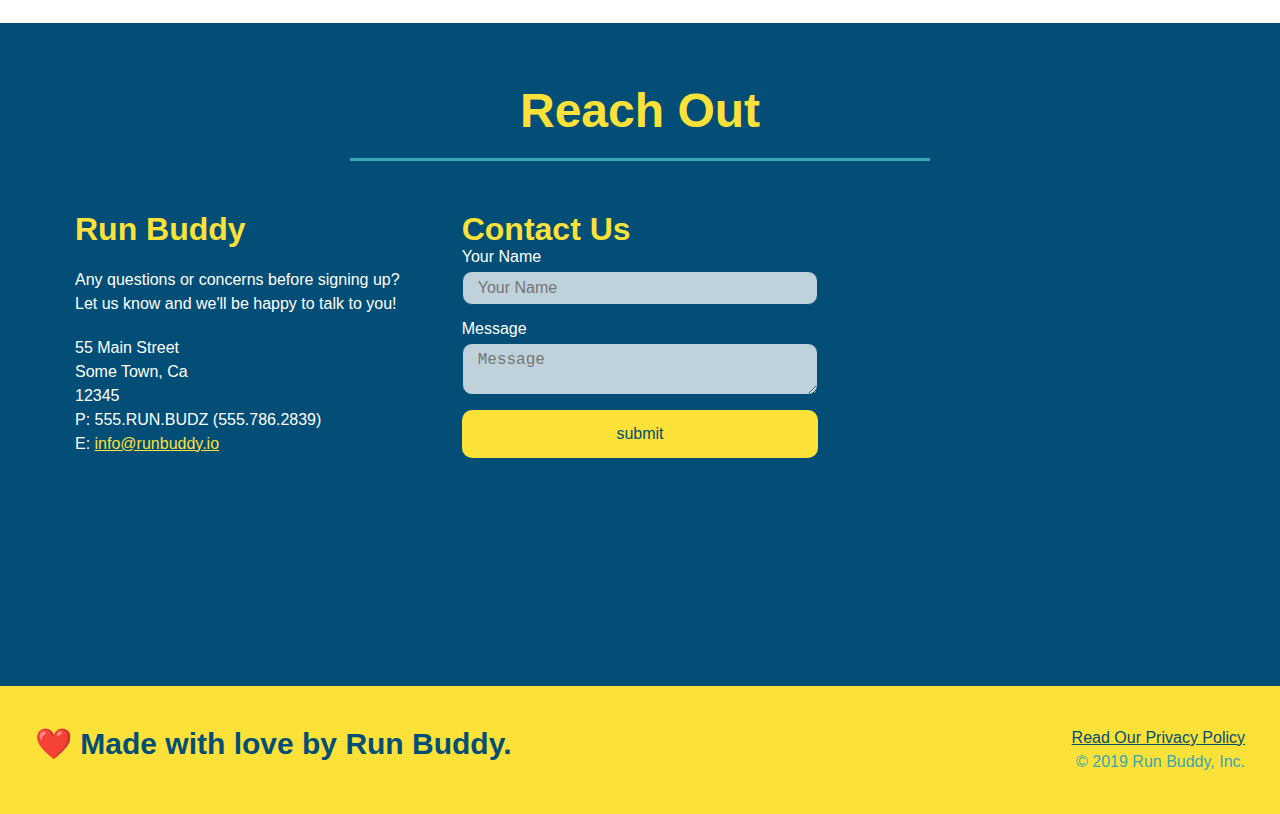
==== commit a55afef1: "final css touches" ====
--- a/index.html
+++ b/index.html
@@ -57,18 +57,26 @@
         <input class="form-input" type="email" placeholder="Your Email Address" name="email" id="email" />
         <label for="phone">Enter a telephone number:</label>
         <input class="form-input" type="tel" placeholder="Phone Number" name="phone" id="phone" />
+
         <p>
           Have you worked out with a trainer before?
-          <input type="radio" name="trainer-confirm" id="trainer-yes" />
-          <label for="trainer-yes">Yes</label>
-          <input type="radio" name="trainer-confirm" id="trainer-no" />
-          <label for="trainer-no">No</label>
+          <span class="radio-wrapper">
+            <input type="radio" name="trainer-confirm" id="trainer-yes" />
+            <label for="trainer-yes">Yes</label>
+          </span>
+          <span class="radio-wrapper">
+            <input type="radio" name="trainer-confirm" id="trainer-no" />
+            <label for="trainer-no">No</label>
+          </span>
         </p>
+
         <p>
-          <label for="checkbox">
-            I acknowledge that I am at least 18 years of age
-          </label>
-          <input type="checkbox" name="age-confirm" id="checkbox" />
+          <span class="checkbox-wrapper">
+            <input type="checkbox" name="age-confirm" id="checkbox" />
+            <label for="checkbox">
+              I acknowledge that I am at least 18 years of age
+            </label>
+          </span>
         </p>
         <button type="submit">
           Get running!
--- a/assets/css/style.css
+++ b/assets/css/style.css
@@ -1,3 +1,9 @@
+:root {
+  --primary-color: #fce138;
+  --secondary-color: #024e76;
+  --tertiary-color: #39a6b2;
+}
+
 * {
   margin: 0;
   padding: 0;
@@ -5,7 +11,7 @@
 }
 
 body {
-  color: #39a6b2;
+  color: var(--tertiary-color);
   font-family: Helvetica, Arial, sans-serif;
 }
 
@@ -13,20 +19,30 @@
 header {
   display: flex;
   justify-content: space-between;
-  flex-wrap:wrap;
+  flex-wrap: wrap;
   padding: 20px 35px;
-  background-color: #39a6b2;
+  background-color: var(--tertiary-color);
+  position: -webkit-sticky;
+  position: sticky;
+  top: 0;
+  background-image: url("../images/hero-bg.jpg");
+  background-size: cover;
+  background-position: center;
+  background-attachment: fixed;
+  background-position: 80%;
+  z-index: 9999;
 }
 
 header h1 {
   font-weight: bold;
   font-size: 36px;
-  color: #fce138;
+  color: var(--primary-color);
   margin: 0;
+  text-shadow: 0 0 10px rgba(0, 0, 0, 0.5);
 }
 header a {
   text-decoration: none;
-  color: #fce138;
+  color: var(--primary-color);
 }
 
 header nav {
@@ -45,7 +61,16 @@
   padding: 10px 15px;
   font-weight: lighter;
   font-size: 1.55vw;
-}
+  text-shadow: 0 0 10px rgba(0, 0, 0, 0.5);
+}
+
+header nav ul li a:hover {
+  background: var(--primary-color);
+  color: var(--secondary-color);
+  border-radius: 15px;
+  text-shadow: none;
+}
+
 /* HEADER / NAVBAR STYLES END */
 
 
@@ -54,13 +79,13 @@
   display: flex;
   justify-content: space-between;
   flex-wrap: wrap;
-  background: #fce138;
+  background: var(--primary-color);
   width: 100%;
   padding: 40px 35px;
 }
 
 footer h2 {
-  color: #024e76;
+  color: var(--secondary-color);
   font-size: 30px;
   margin: 0;
 }
@@ -71,7 +96,7 @@
 }
 
 footer a {
-  color: #024e76;
+  color: var(--secondary-color);
 }
 /* END FOOTER STYLES */
 
@@ -90,6 +115,8 @@
   justify-content: center;
   flex-wrap: wrap;
   align-items: flex-start;
+  background-attachment: fixed;
+  background-position: 80%;
 }
 
 .hero-cta {
@@ -104,16 +131,19 @@
 .hero-cta h2 {
   font-style: italic;
   font-size: 55px;
-  color: #fce138;
+  color: var(--primary-color);
+  text-shadow: 0 0 10px rgba(0, 0, 0, 0.5);
 }
 
 .hero-form {
-  background-color: #fce138;
+  background-color: rgba(252, 225, 56, 0.8);
   padding: 20px;
-  color: #024e76;
-  border: solid 3px #024e76;
+  color: var(--secondary-color);
+  border: solid 3px var(--secondary-color);
   width: 40%;
   margin: 3.5%;
+  box-shadow: 0 0 10px rgba(0, 0, 0, 0.5);
+  border-radius: 15px;
 }
 
 .hero-form h3 {
@@ -126,13 +156,20 @@
 }
 
 .form-input {
-  border: 1px solid #024e76;
+  border: 1px solid var(--secondary-color);
   display: block;
   padding: 7px 15px;
   font-size: 16px;
-  color: #024e76;
+  color: var(--secondary-color);
   width: 100%;
   margin-bottom: 15px;
+  border-radius: 10px;
+  background-color: rgba(255,255,255, 0.75);
+}
+
+.form-input:focus {
+  background-color: rgba(255,255,255, 1);
+  outline: none;
 }
 
 .hero-form label {
@@ -140,18 +177,85 @@
 }
 
 .hero-form button {
-  color: #fce138;
-  background-color: #024e76;
+  color: var(--primary-color);
+  background-color: var(--secondary-color);
   border: none;
   padding: 10px 20px;
   font-size: 16px;
-}
+  border-radius: 10px;
+}
+
+.hero-form button:hover {
+  background-color: var(--tertiary-color);
+}
+
+.checkbox-wrapper input, .radio-wrapper input {
+  opacity: 0;
+}
+
+.checkbox-wrapper label, .radio-wrapper label {
+  position: relative;
+  left: 10px;
+  margin: 10px;
+  line-height: 1.6;
+}
+
+.checkbox-wrapper label::before, .radio-wrapper label::before {
+  content: "";
+  height: 20px;
+  width: 20px;
+  background: rgba(255, 255, 255, 0.75);
+  border: 1px solid var(--secondary-color);
+  position: absolute;
+  top: -4px;
+  left: -30px;
+}
+
+.radio-wrapper label::before {
+  border-radius: 50%;
+}
+
+.radio-wrapper label::after {
+  content: "";
+  width: 20px;
+  height: 20px;
+  border-radius: 50%;
+  background: var(--secondary-color);
+  position: absolute;
+  left: -29px;
+  top: -3px;
+  background-image: radial-gradient(circle, var(--tertiary-color), var(--secondary-color));
+}
+
+.checkbox-wrapper label::after {
+  content: "";
+  height: 6px;
+  width: 14px;
+  border-left: 2px solid var(--secondary-color);
+  border-bottom: 2px solid var(--secondary-color);
+  position: absolute;
+  left: -26px;
+  top: 1px;
+  transform: rotate(-58deg);
+}
+
+.checkbox-wrapper input + label::after,
+.radio-wrapper input + label::after {
+  content: none;
+}
+
+.checkbox-wrapper input:checked + label::after,
+.radio-wrapper input:checked + label::after {
+  content: "";
+}
+
+
 /* HERO STYLES END */
 
 /* SECTION TITLE STYLES START */
 .section-title {
   font-size: 48px;
-  color: #024e76;
+  color: var(--secondary-color);
   border-bottom: 3px solid;
   padding-bottom: 20px;
   text-align: center;
@@ -160,11 +264,11 @@
 }
 
 .primary-border {
-  border-color: #fce138;
+  border-color: var(--primary-color);
 }
 
 .secondary-border {
-  border-color: #39a6b2;
+  border-color: var(--tertiary-color);
 }
 /* SECTION TITLE STYLES END */
 
@@ -173,7 +277,7 @@
 
 .intro p {
   line-height: 1.7;
-  color: #39a6b2;
+  color: var(--tertiary-color);
   width: 80%;
   font-size: 20px;
   margin: 0 auto;
@@ -185,11 +289,11 @@
 /* WHAT YOU DO STYLES START */
 
 .steps {
-  background: #fce138;
+  background: var(--primary-color);
 }
 
 .step h3 {
-  color: #024e76;
+  color: var(--secondary-color);
   font-size: 46px;
   flex: 1 30%;
 }
@@ -202,25 +306,28 @@
 }
 
 .step-text p {
-  color: #39a6b2;
+  color: var(--tertiary-color);
   font-size: 18px;
 }
 
 .step-text h4 {
   font-size: 26px;
   line-height: 1.5;
-  color: #024e76;
+  color: var(--secondary-color);
 }
 
 .step {
   margin: 50px auto;
   padding-bottom: 50px;
   width: 80%;
-  border-bottom: 1px solid #39a6b2;
   display: flex;
   flex-wrap: wrap;
   align-items: center;
   justify-content: space-between;
+}
+
+.step:not(:last-child) {
+  border-bottom: 1px solid var(--tertiary-color);
 }
 
 .step-img {
@@ -250,8 +357,8 @@
 
 .trainer { 
   margin: 20px;
-  background: #024e76;
-  color: #fce138;
+  background: var(--secondary-color);
+  color: var(--primary-color);
   flex: 1;
 }
 
@@ -284,11 +391,11 @@
 /* REACH OUT STYLES START */
 
 .contact {
-  background: #024e76;
+  background: var(--secondary-color);
 }
 
 .contact h2 {
-  color: #fce138;
+  color: var(--primary-color);
 }
 
 .contact-info {
@@ -311,7 +418,7 @@
 }
 
 .contact-info h3 {
-  color: #fce138;
+  color: var(--primary-color);
   font-size: 32px;
 }
 
@@ -323,28 +430,41 @@
 }
 
 .contact-form input, .contact-form textarea {
-  border: 1px solid #024e76;
+  border: 1px solid var(--secondary-color);
   display: block;
   padding: 7px 15px;
   font-size: 16px;
-  color: #024e76;
+  color: var(--secondary-color);
   width: 100%;
   margin-bottom: 15px;
   margin-top: 5px;
+  border-radius: 10px;
+  background-color: rgba(255, 255, 255, 0.75);
+}
+
+.contact-form input:focus, .contact-form textarea:focus {
+  background-color: rgba(255, 255, 255, 1);
+  outline: none;
 }
 
 .contact-form button {
   width: 100%;
   border: none;
-  background: #fce138;
-  color: #024e76;
+  background: var(--primary-color);
+  color: var(--secondary-color);
   text-align: center;
   padding: 15px 0;
   font-size: 16px;
+  border-radius: 10px;
+}
+
+.contact-form button:hover {
+  color: var(--primary-color);
+  background: var(--tertiary-color);
 }
 
 .contact-info a {
-  color: #fce138;
+  color: var(--primary-color);
 }
 /* REACH OUT STYLES END */
 
@@ -367,6 +487,7 @@
   header {
     padding-bottom: 0;
     justify-content: center;
+    position: relative;
   }
 
   header h1 {
